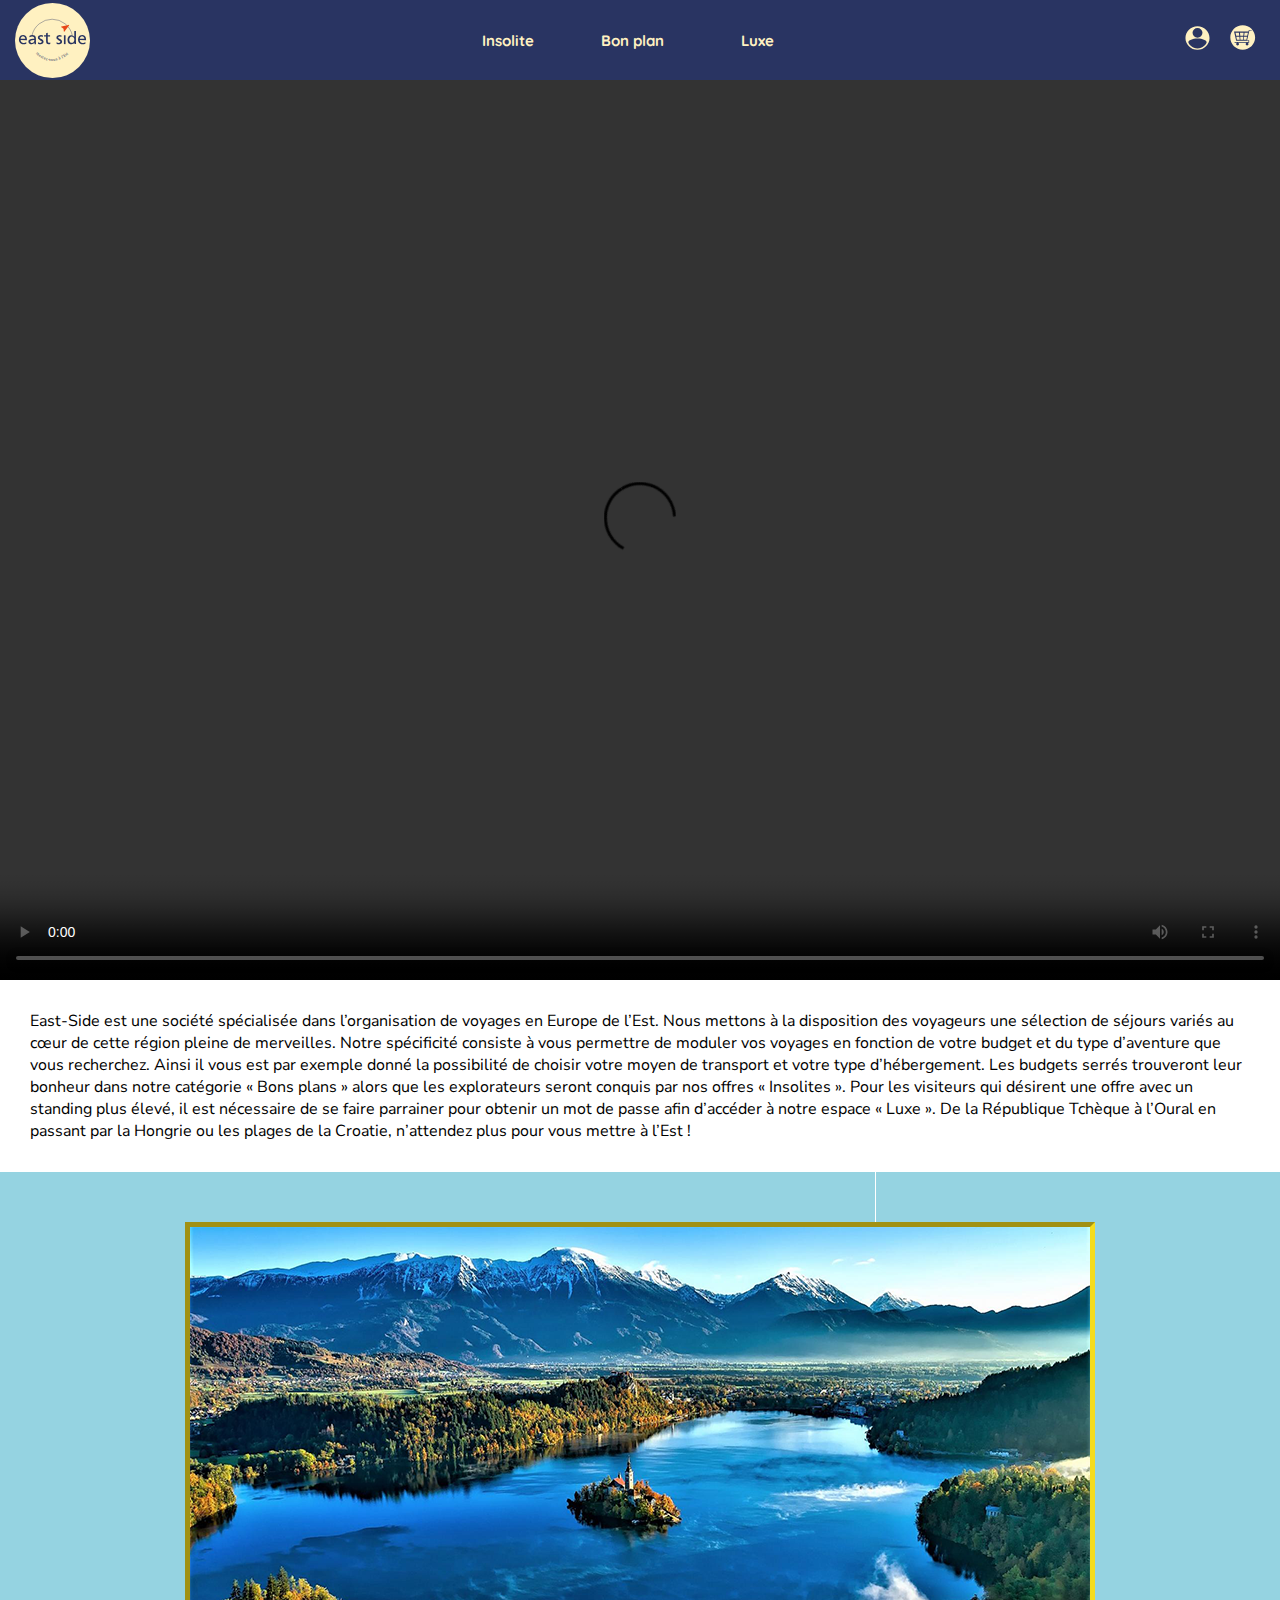
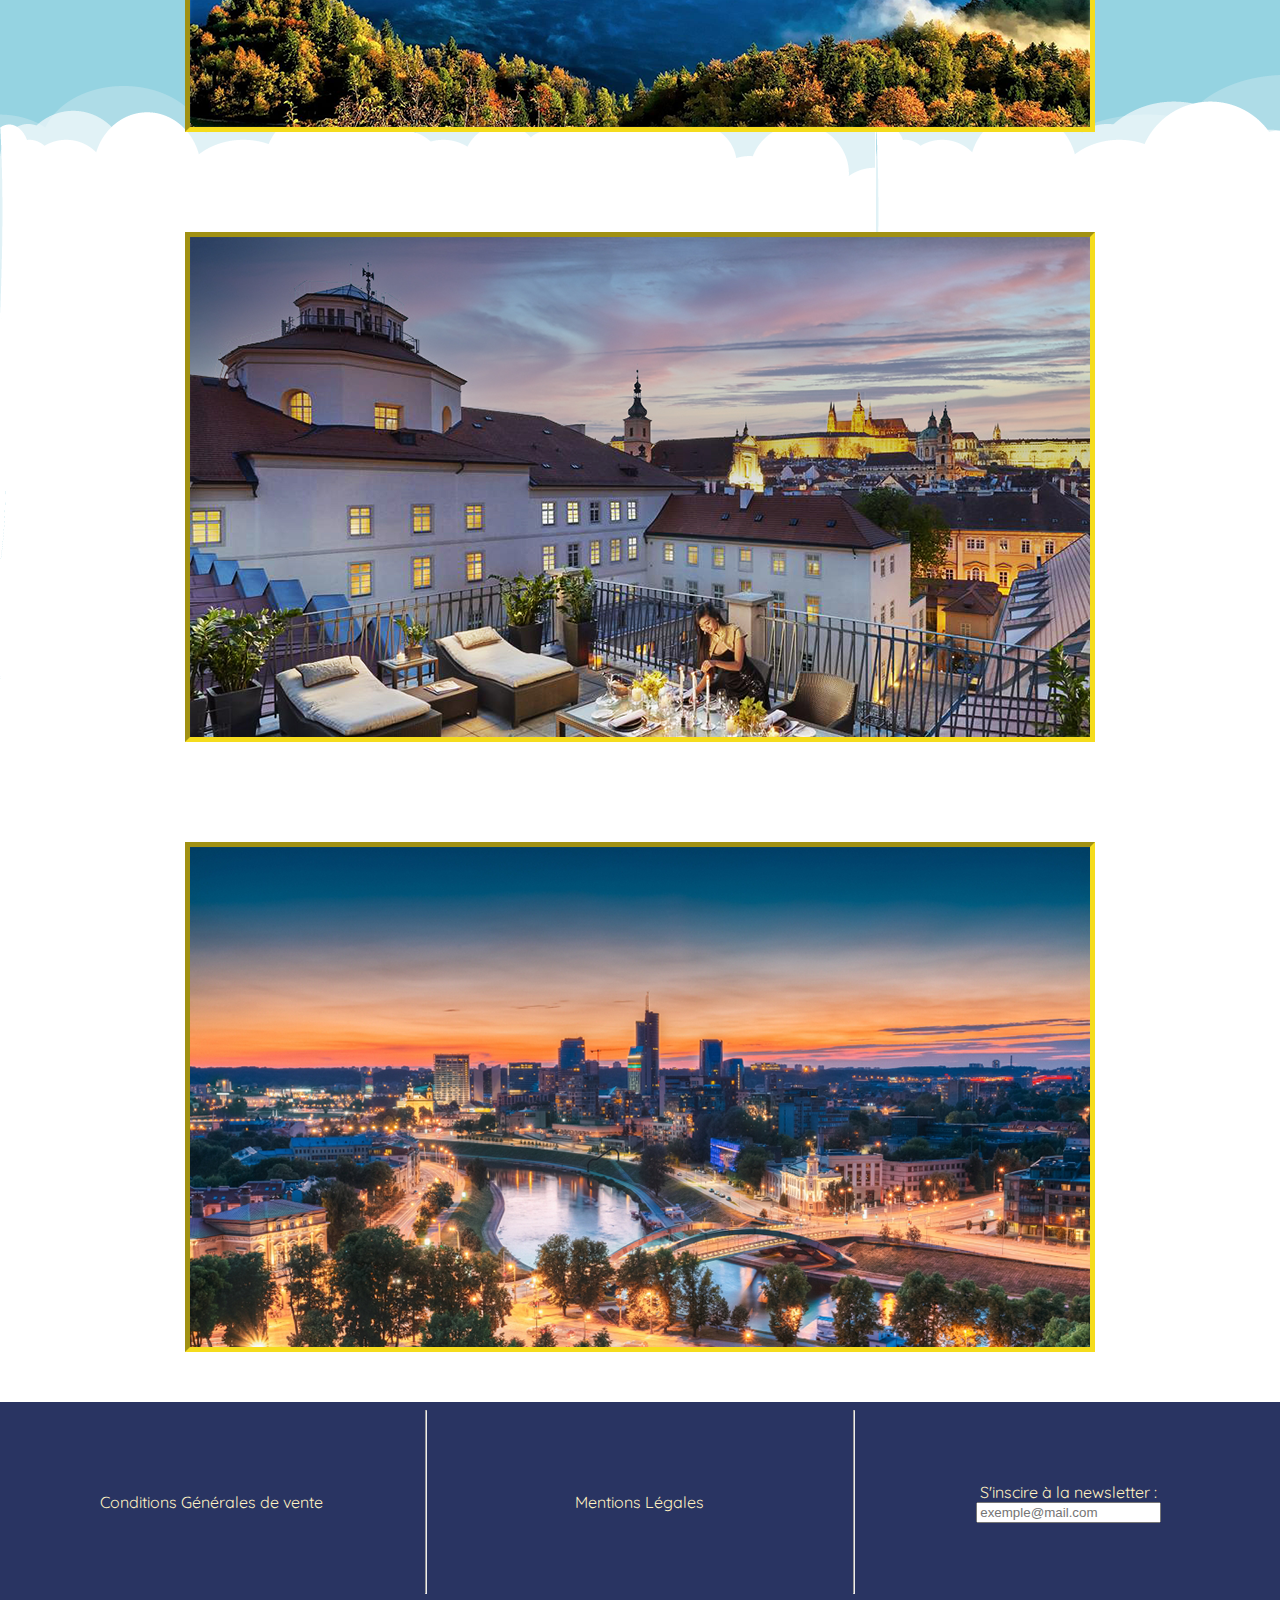
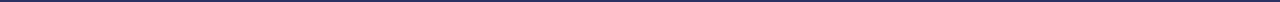
==== CODE/index.html @ 2cd9dd32 "14:51" ====
<!DOCTYPE html>
<html lang="en">

    <head>
        <meta charset="UTF-8">
        <meta http-equiv="X-UA-Compatible" content="IE=edge">
        <meta name="viewport" content="width=device-width, initial-scale=1.0">
        <link rel="stylesheet" href="./style/style.css">
        <link rel="preconnect" href="https://fonts.gstatic.com">
        <link href="https://fonts.googleapis.com/css2?family=Nunito+Sans:ital,wght@0,400;0,700;1,400&family=Quicksand:wght@400;600;700&display=swap" rel="stylesheet"> 
        <title>East Side - Accueil</title>
        <link rel="icon" href="./pics_accueil/favicon.png" />
    </head>


    <body>
        
        <header>
            <nav>
                <a href="">  <img class="logo" src="./pics_accueil/logo_de_marque_fond.svg" alt=""> </a>
                <div class="ul">
                    <a class="bNav" href="./insolite/insolite.html"> <div> <p>Insolite</p> </div> </a>
                    <a class="bNav" href=""> <div> <p>Bon plan</p> </div> </a>
                    <a class="bNav" href="./vip/vip.html"> <div> <p>Luxe</p> </div> </a>
                </div>  
                <div class="user">
                    <a href=""> <img class="svg" src="./pics_accueil/Ipers2.svg" alt=""> </a> 
                    <a href=""> <img class="svg" src="./pics_accueil/Icart2.svg" alt=""> </a>
                </div>   
            </nav>
        </header>


        <main>
            <div class="start">
                <video class="video" controls height="900px" src="./pics_accueil/video/EAST-SIDE 2.mp4"></video>
            </div>
 
            <div class="intro">
                <p>
                    East-Side est une société spécialisée dans l’organisation de voyages en Europe de l’Est. Nous mettons à la disposition des voyageurs une sélection de séjours variés au cœur de cette région pleine de merveilles. Notre spécificité consiste à vous permettre de moduler vos voyages en fonction de votre budget et du type d’aventure que vous recherchez. Ainsi il vous est par exemple donné la possibilité de choisir votre moyen de transport et votre type d’hébergement. Les budgets serrés trouveront leur bonheur dans notre catégorie « Bons plans » alors que les explorateurs seront conquis par nos offres « Insolites ». Pour les visiteurs qui désirent une offre avec un standing plus élevé, il est nécessaire de se faire parrainer pour obtenir un mot de passe afin d’accéder à notre espace « Luxe ». De la République Tchèque à l’Oural en passant par la Hongrie ou les plages de la Croatie, n’attendez plus pour vous mettre à l’Est !
                </p>
            </div>


            
        
            <section class="bg">
                <a href=""> <section class="miniature i1"> </section></a> 
                <a href="./vip/vip.html"> <section class="miniature i2"> </section></a>
                <a href=""> <section class="miniature i3"> </section></a>
            </section>
        </main>
        

        <footer>
            <div class="foot">
                 <a class="cont" href=""> <p class="txtF">Conditions Générales de vente</p> </a>
            </div>
            <hr class="hrF">
            <div class="foot">
                <a class="cont" href=""> <p class="txtF"> Mentions Légales</p> </a>
            </div>
            <hr class="hrF">
            <div class="foot f3">
                <label class="txtF" for="nl">S'inscire à la newsletter :</label>
                <input placeholder="exemple@mail.com" name="nl" type="text">
            </div>
        </footer>
        

    </body>

</html>
---- CODE/style/style.css ----
main{
    min-width:910px;
}
body{
    margin:0px;
}

a{
    text-decoration:none;
}

p{
    margin:0px;
}

/*  font-family: 'Nunito Sans', sans-serif;

    font-family: 'Quicksand', sans-serif; */


 

/* HEADER */


    header{
        position:-webkit-sticky;
        position:sticky;
        top: 0px;
        font: bold 15px 'Quicksand', sans-serif;

    }

    .logo{
        height:75px;
        width:75px;
    }

    nav{
        display:flex;
    /*    border:dotted rgb(0, 195, 255); */
        background-color:#293462;
        justify-content:space-between;
        height: 80px;
        align-items:center;
    }


        .logo{
            display:flex;
            margin-left:15px;
            align-items:center;
        }

        .ul{
            display:flex;
            list-style:none;
            /* border:dotted red ; */
            align-items:stretch;
            width:33%;
            justify-content:space-between;
            max-width: 350px;
        }

        .bNav{
            display:flex;
            padding-top:15px;
            padding-bottom:15px;
            justify-content:center;
            align-items:center;
            color:#FFF1C1;
            width:100px;
            min-width: 70px;
            transition:0.2s;

        }

        .bNav:hover{
            color: #A64942;
        }




        .user{
        /*    border:dotted rgb(255, 133, 153); */
            display:flex;
            justify-content:space-around;
            align-items:center;
            justify-items:space-around;
            width:90px;
            margin-right:15px;
        }

            .svg{
                height:30px;
            }



/* BODY */


    /*  PRESENTATION  */
        
        .video{
            width:100%;
        }
            
        .start{
            display:flex;
            justify-content:center;
        }

        .intro{
            margin:30px;
            font-family: 'Nunito Sans', sans-serif;
        }

    /*  SECTIONS  */

        


        .bg{
            display:flex;
            flex-direction:column;
            align-items:center;
            background-image:url(../pics_accueil/Nuages.png);
            background-repeat: repeat-x;
            margin:0px;
        }

        .miniature{
            width:900px;
            height:500px;
            margin:50px;
            border:5px inset rgb(245, 220, 29);
        }

        .miniature:hover{
            border:5px outset rgb(245, 220, 29);
        }

        .i1{
            transition:all 0.2s;
            background-image:url(../pics_accueil/INSOLITE.png);
        }

        .i1:hover,
        .i1:focus{
            background-image:url(../pics_accueil/INSOLITE2.png);
        }

        .i2{
            transition: all 0.2s;
            background-image:url(../pics_accueil/LUXE.png);
        }

        .i2:hover,
        .i2:focus{
            background-image:url(../pics_accueil/LUXE2.png);
        }

        .i3{
            transition: all 0.2s;
            background-image:url(../pics_accueil/bon-plan.png);
        }

        .i3:hover,
        .i3:focus{
            background-image:url(../pics_accueil/bon-plan2.png);
        }


    /* FOOTER */

        footer{
            background-color:#293462;
            display:flex;

        }

        .foot{
            display:flex;
            width:33%;
            height:200px;
            align-items:center;
            justify-content:center;
        }

        .txtF{
            color:#FFF1C1;
            font-family: 'Quicksand', sans-serif;
        }

        .txtF:hover{            
            text-decoration:underline;
        }

        .hrF{
            color:#FFF1C1;
        }

        .f3{
            display:flex;
            flex-direction:column;
        }
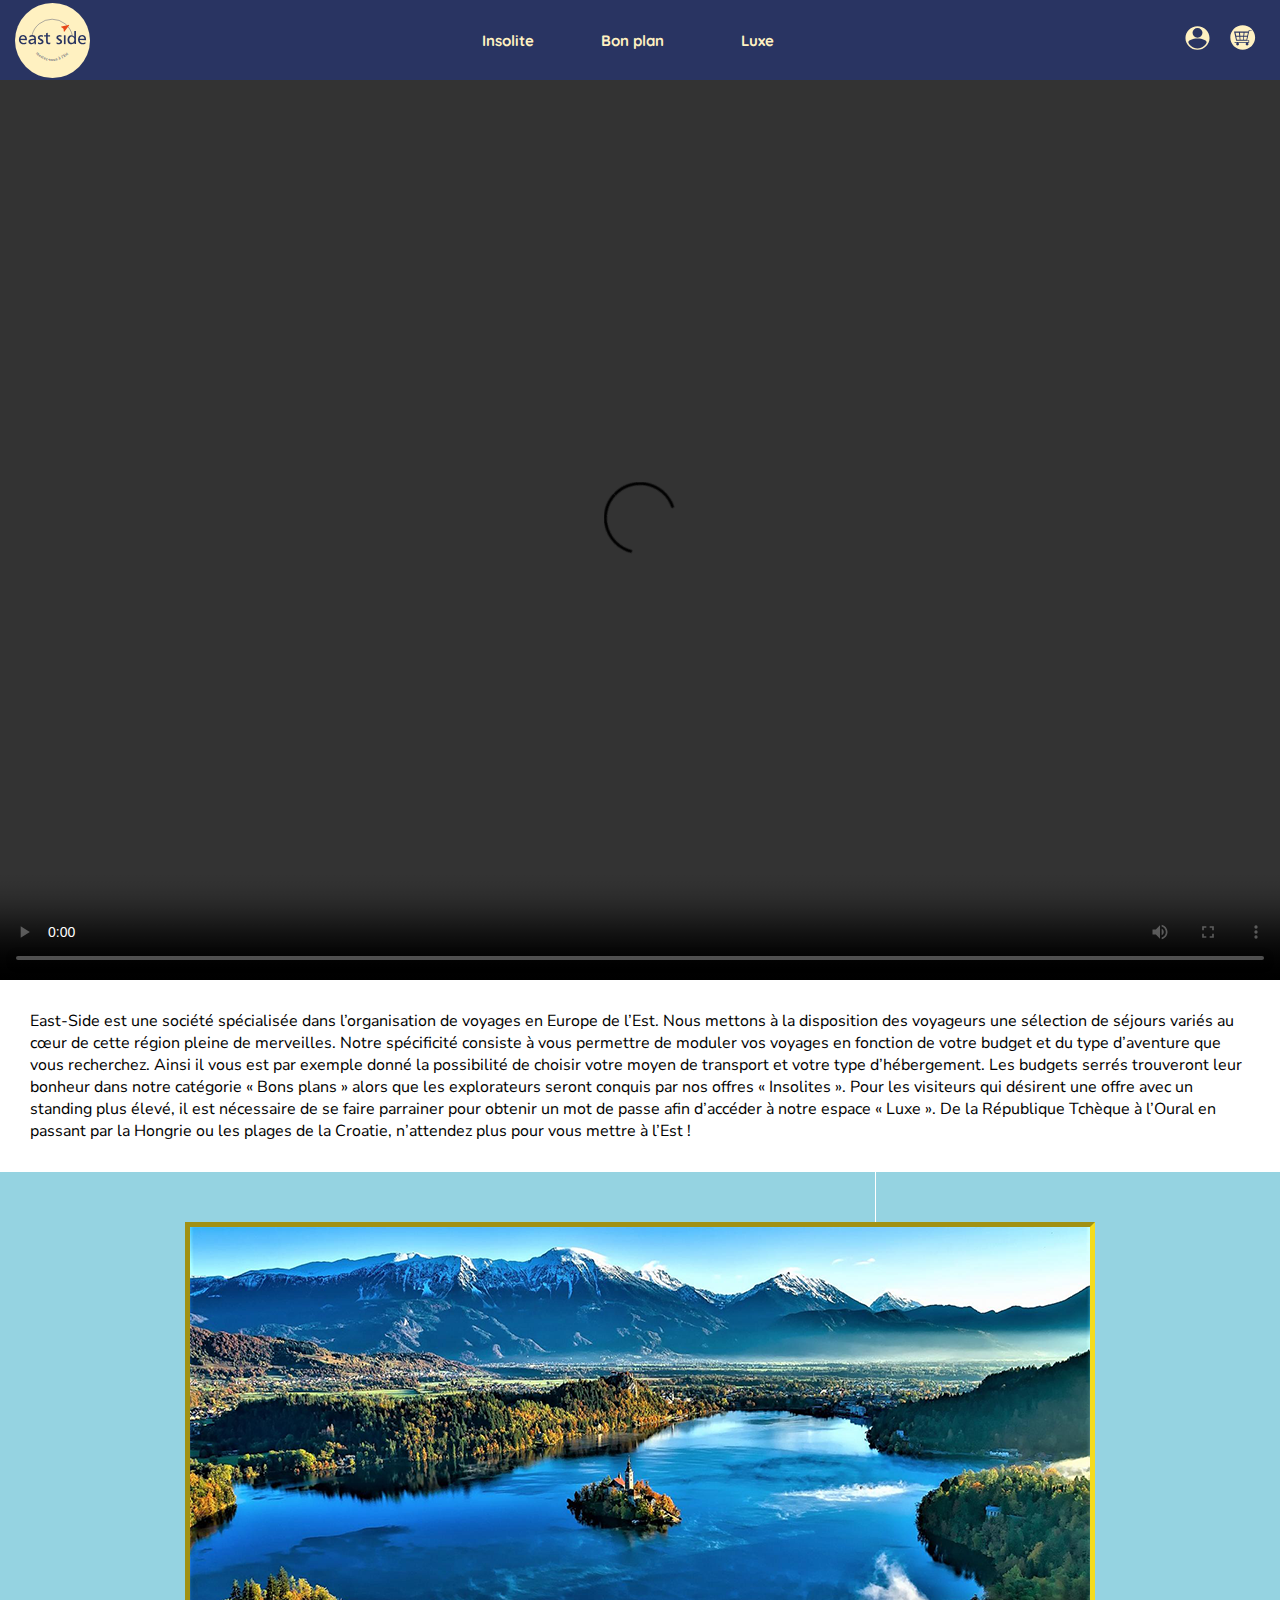
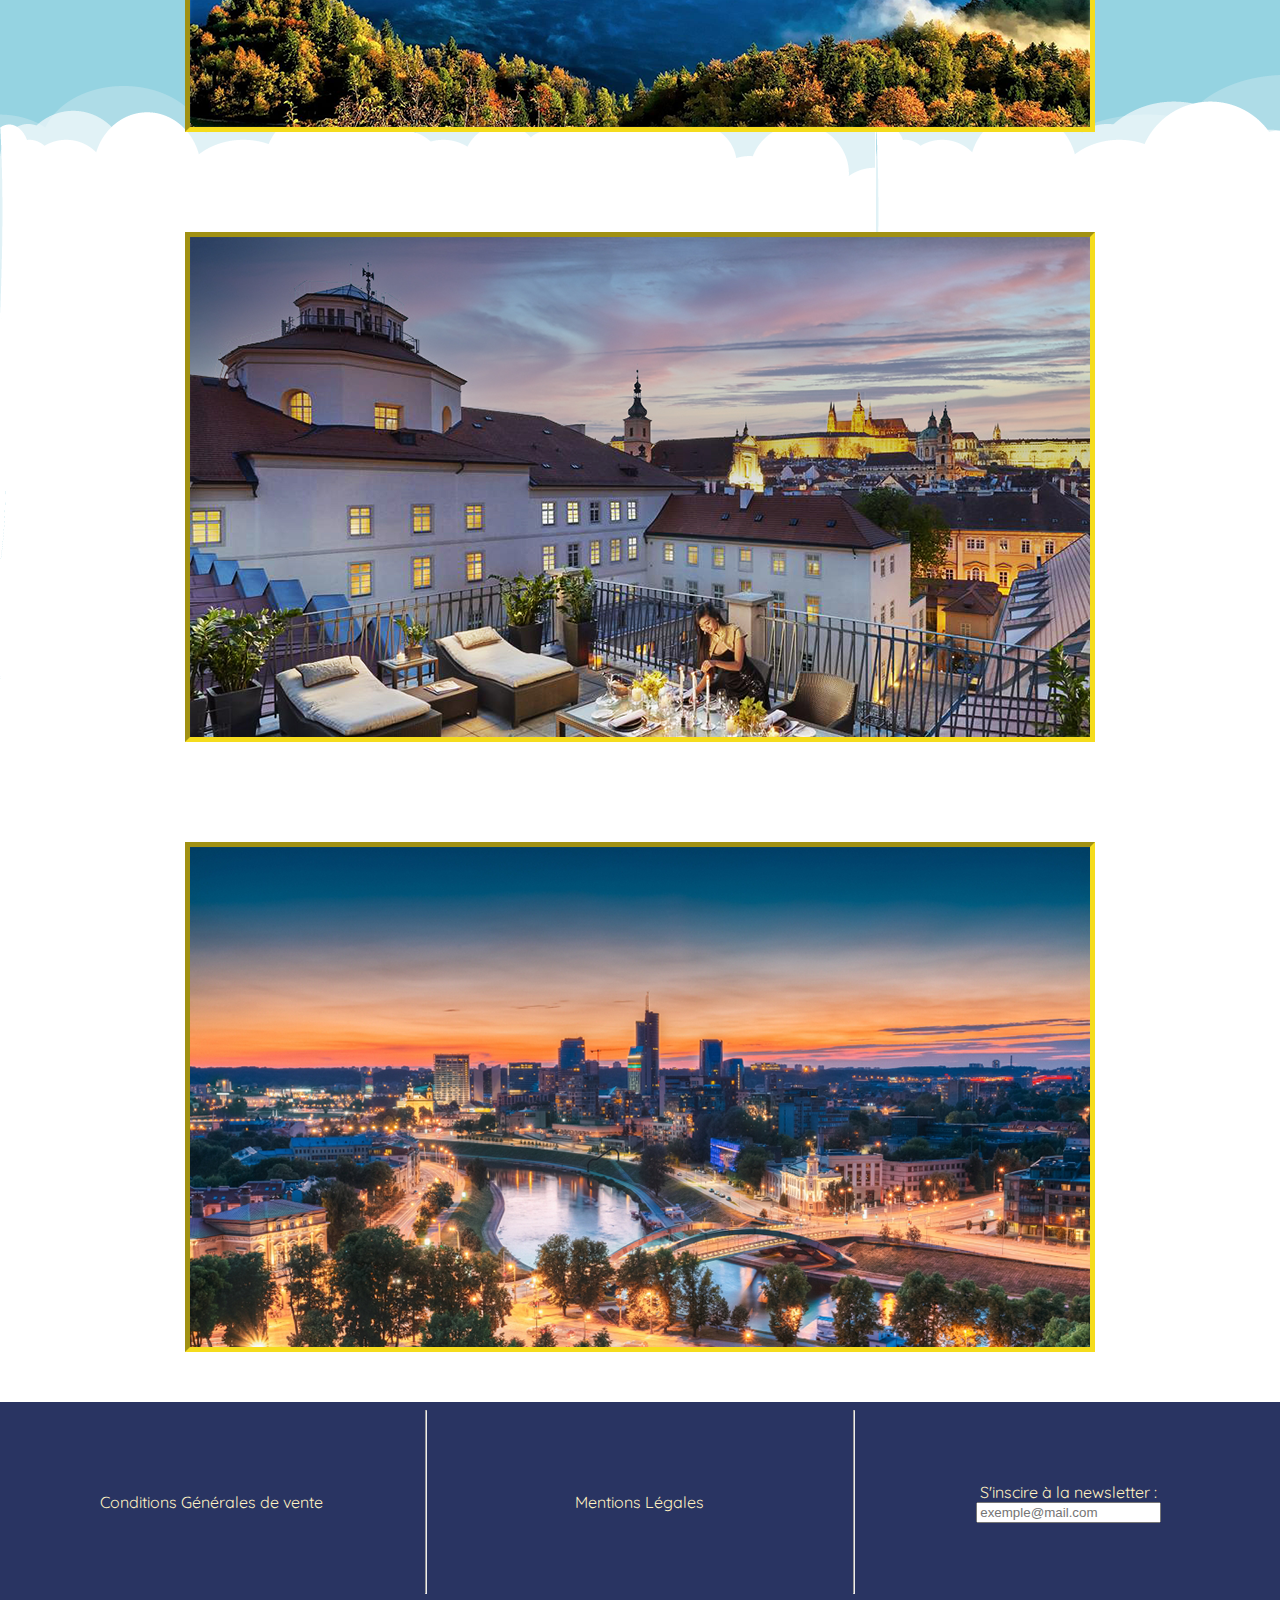
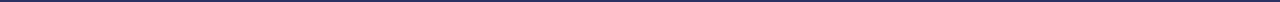
==== commit f5a9564e: "push progression" ====
--- a/CODE/index.html
+++ b/CODE/index.html
@@ -21,7 +21,7 @@
                 <div class="ul">
                     <a class="bNav" href="./insolite/insolite.html"> <div> <p>Insolite</p> </div> </a>
                     <a class="bNav" href=""> <div> <p>Bon plan</p> </div> </a>
-                    <a class="bNav" href="./vip/vip.html"> <div> <p>Luxe</p> </div> </a>
+                    <a class="bNav" href=""> <div> <p>Luxe</p> </div> </a>
                 </div>  
                 <div class="user">
                     <a href=""> <img class="svg" src="./pics_accueil/Ipers2.svg" alt=""> </a> 
@@ -47,7 +47,7 @@
         
             <section class="bg">
                 <a href=""> <section class="miniature i1"> </section></a> 
-                <a href="./vip/vip.html"> <section class="miniature i2"> </section></a>
+                <a href=""> <section class="miniature i2"> </section></a>
                 <a href=""> <section class="miniature i3"> </section></a>
             </section>
         </main>
@@ -55,7 +55,7 @@
 
         <footer>
             <div class="foot">
-                 <a class="cont" href=""> <p class="txtF">Conditions Générales de vente</p> </a>
+                 <a class="cont" href="./pages_ml_cgv/cgv.html"> <p class="txtF">Conditions Générales de vente</p> </a>
             </div>
             <hr class="hrF">
             <div class="foot">
--- a/CODE/style/style.css
+++ b/CODE/style/style.css
@@ -201,6 +201,7 @@
 
         .hrF{
             color:#FFF1C1;
+            font-weight:bold;
         }
 
         .f3{
@@ -208,5 +209,16 @@
             flex-direction:column;
         }
 
-
-
+/* cgv */
+
+.tkt{
+    display:flex;
+    justify-content:center;
+    align-items:center;
+    
+}
+.cgv{
+    width:80%;
+    margin:50px;
+}
+
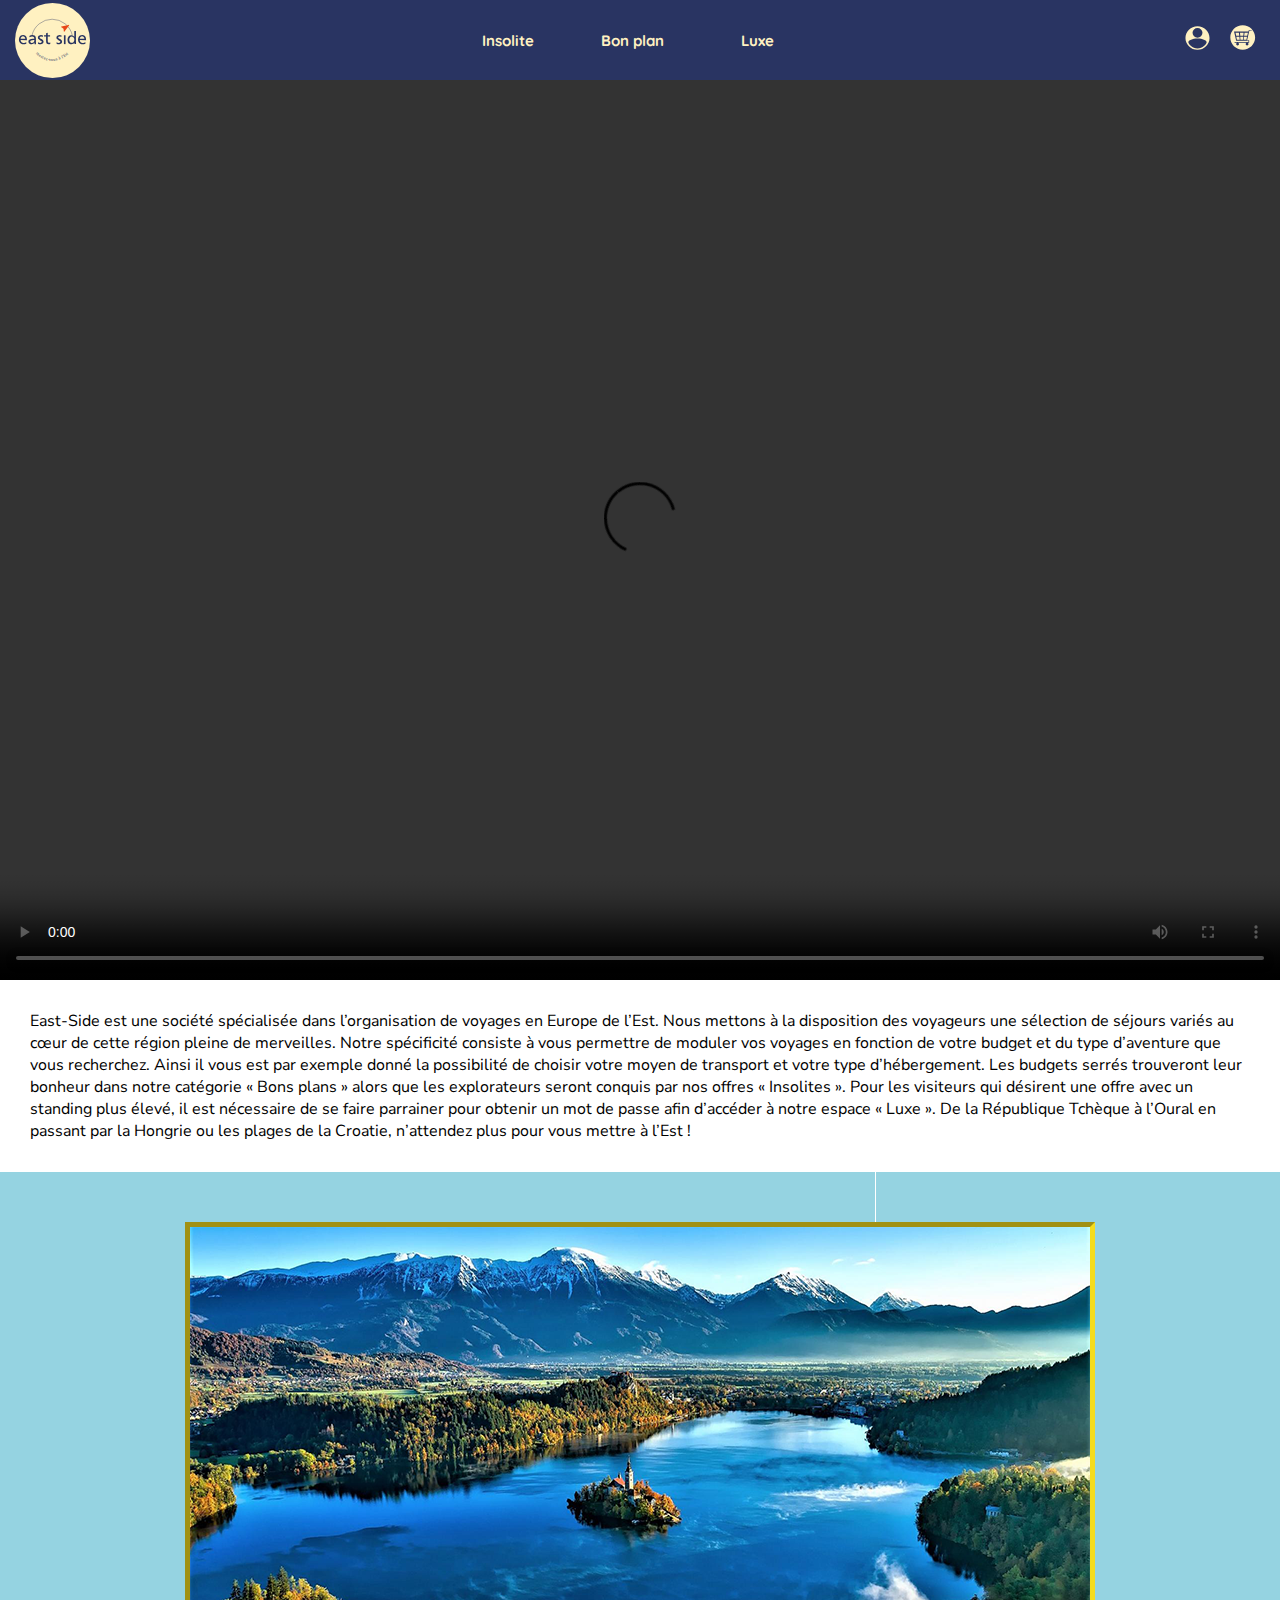
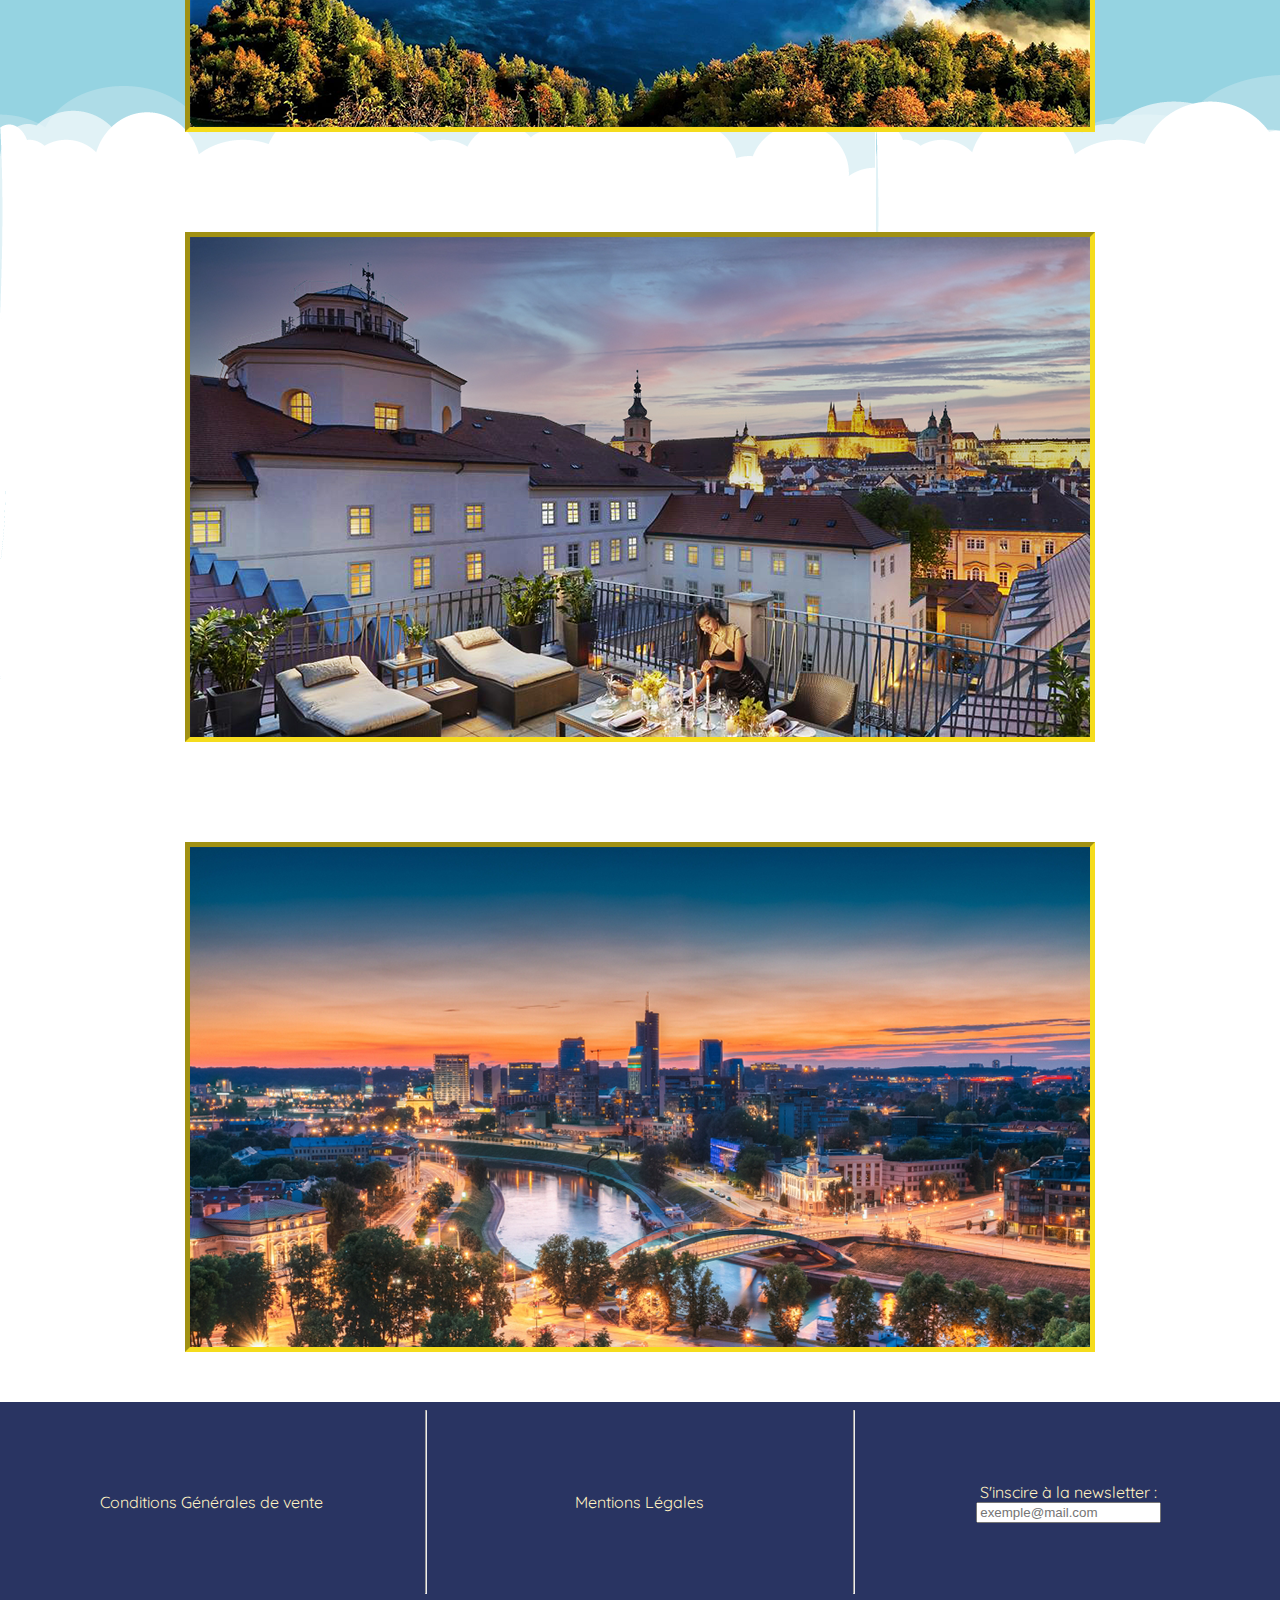
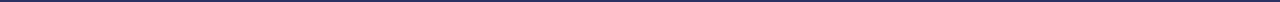
==== commit b0807831: "Merge branch 'main' of https://github.com/maxbadoc/EAST-SIDE into main" ====
--- a/CODE/index.html
+++ b/CODE/index.html
@@ -21,7 +21,7 @@
                 <div class="ul">
                     <a class="bNav" href="./insolite/insolite.html"> <div> <p>Insolite</p> </div> </a>
                     <a class="bNav" href=""> <div> <p>Bon plan</p> </div> </a>
-                    <a class="bNav" href=""> <div> <p>Luxe</p> </div> </a>
+                    <a class="bNav" href="./vip/vip.html"> <div> <p>Luxe</p> </div> </a>
                 </div>  
                 <div class="user">
                     <a href=""> <img class="svg" src="./pics_accueil/Ipers2.svg" alt=""> </a> 
@@ -47,7 +47,7 @@
         
             <section class="bg">
                 <a href=""> <section class="miniature i1"> </section></a> 
-                <a href=""> <section class="miniature i2"> </section></a>
+                <a href="./vip/vip.html"> <section class="miniature i2"> </section></a>
                 <a href=""> <section class="miniature i3"> </section></a>
             </section>
         </main>
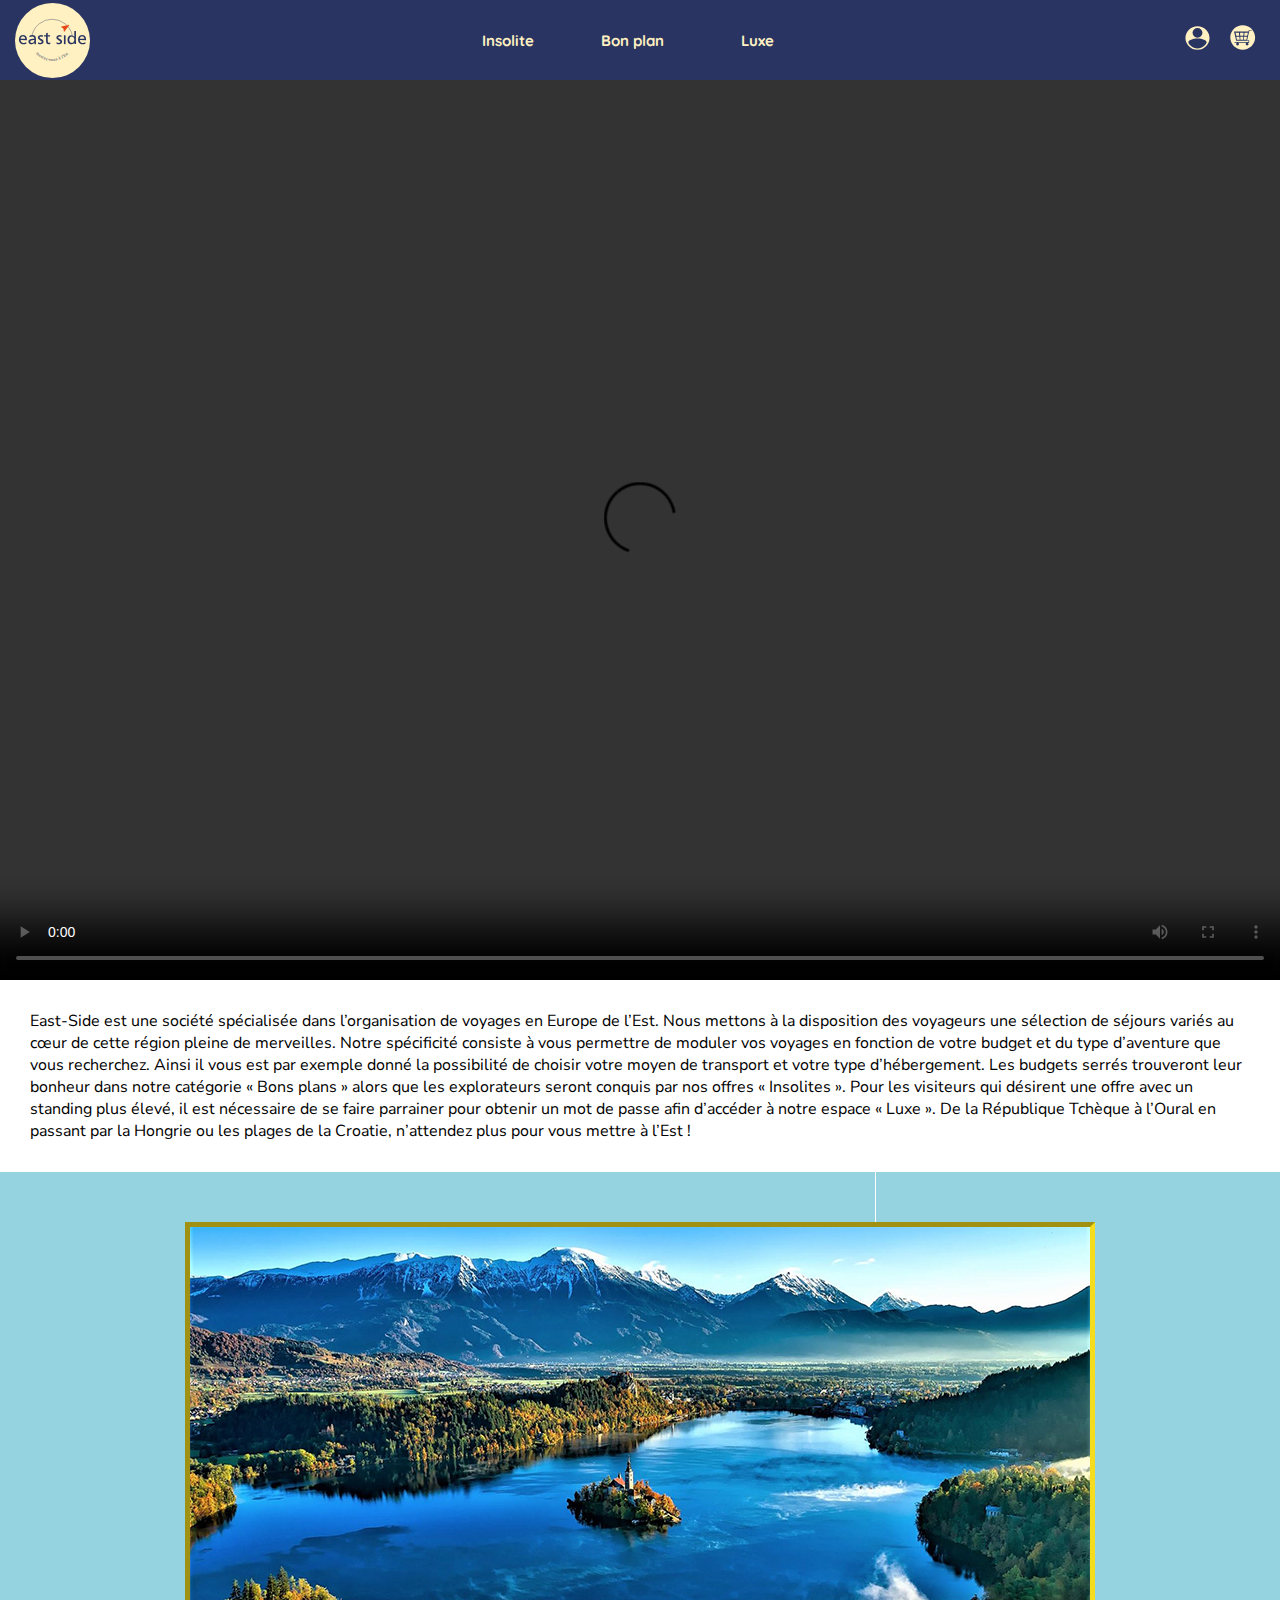
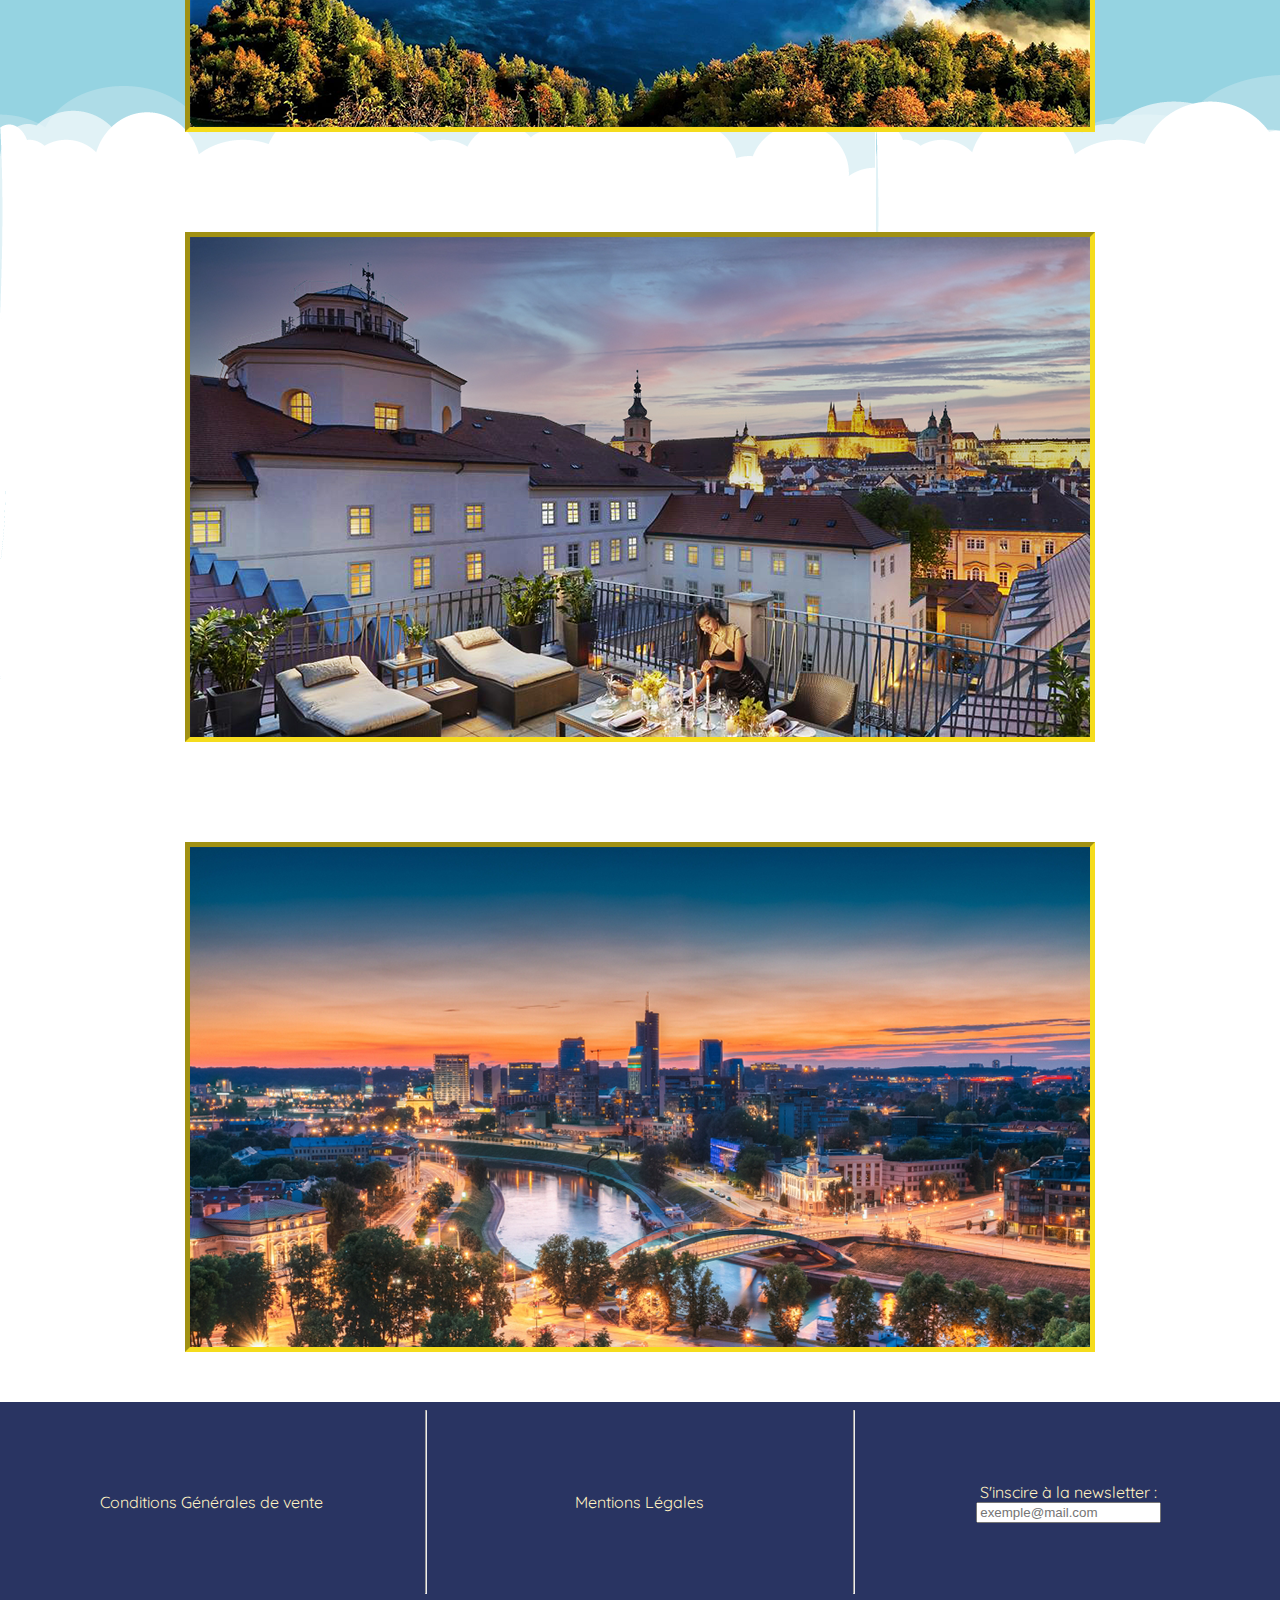
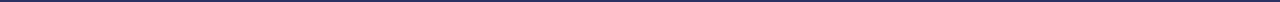
==== commit 335f7b14: "Merge branch 'main' of https://github.com/maxbadoc/EAST-SIDE into main" ====
--- a/CODE/index.html
+++ b/CODE/index.html
@@ -55,7 +55,7 @@
 
         <footer>
             <div class="foot">
-                 <a class="cont" href="./pages_ml_cgv/cgv.html"> <p class="txtF">Conditions Générales de vente</p> </a>
+                 <a class="cont" href=""> <p class="txtF">Conditions Générales de vente</p> </a>
             </div>
             <hr class="hrF">
             <div class="foot">
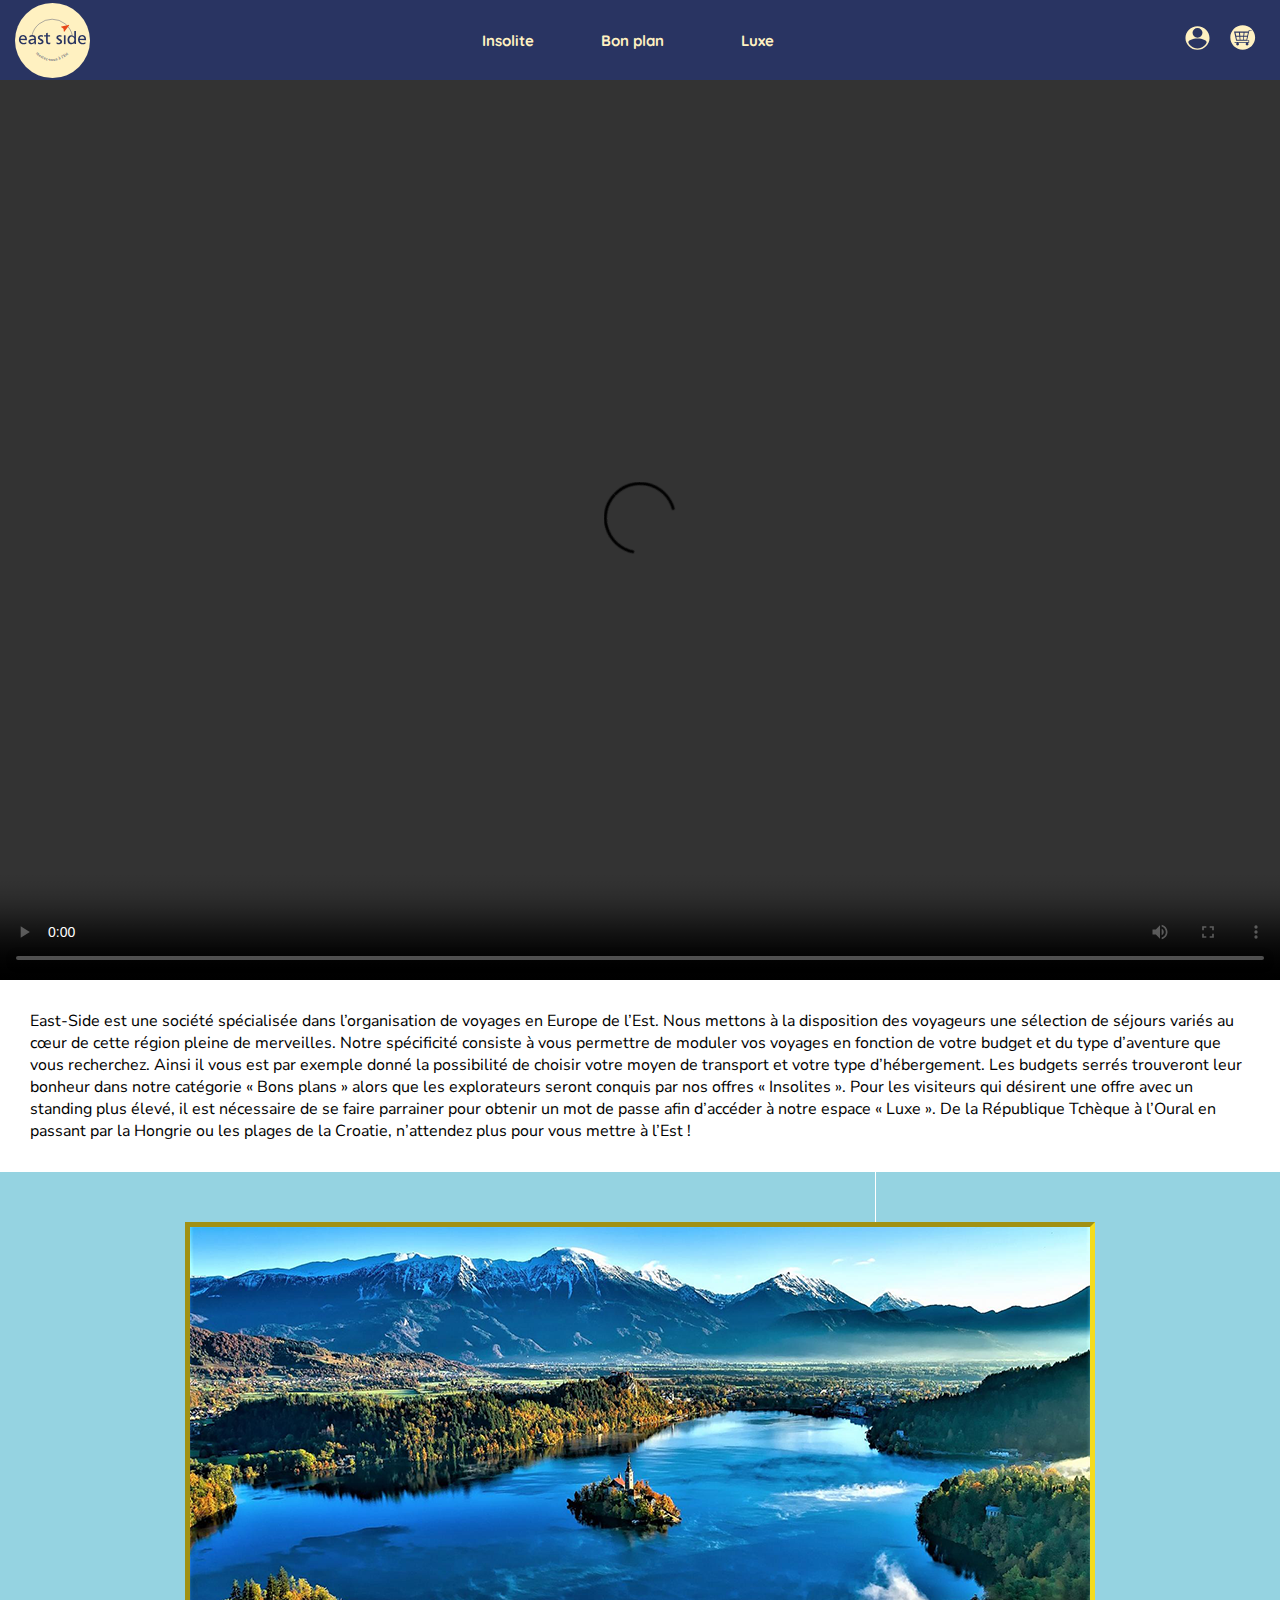
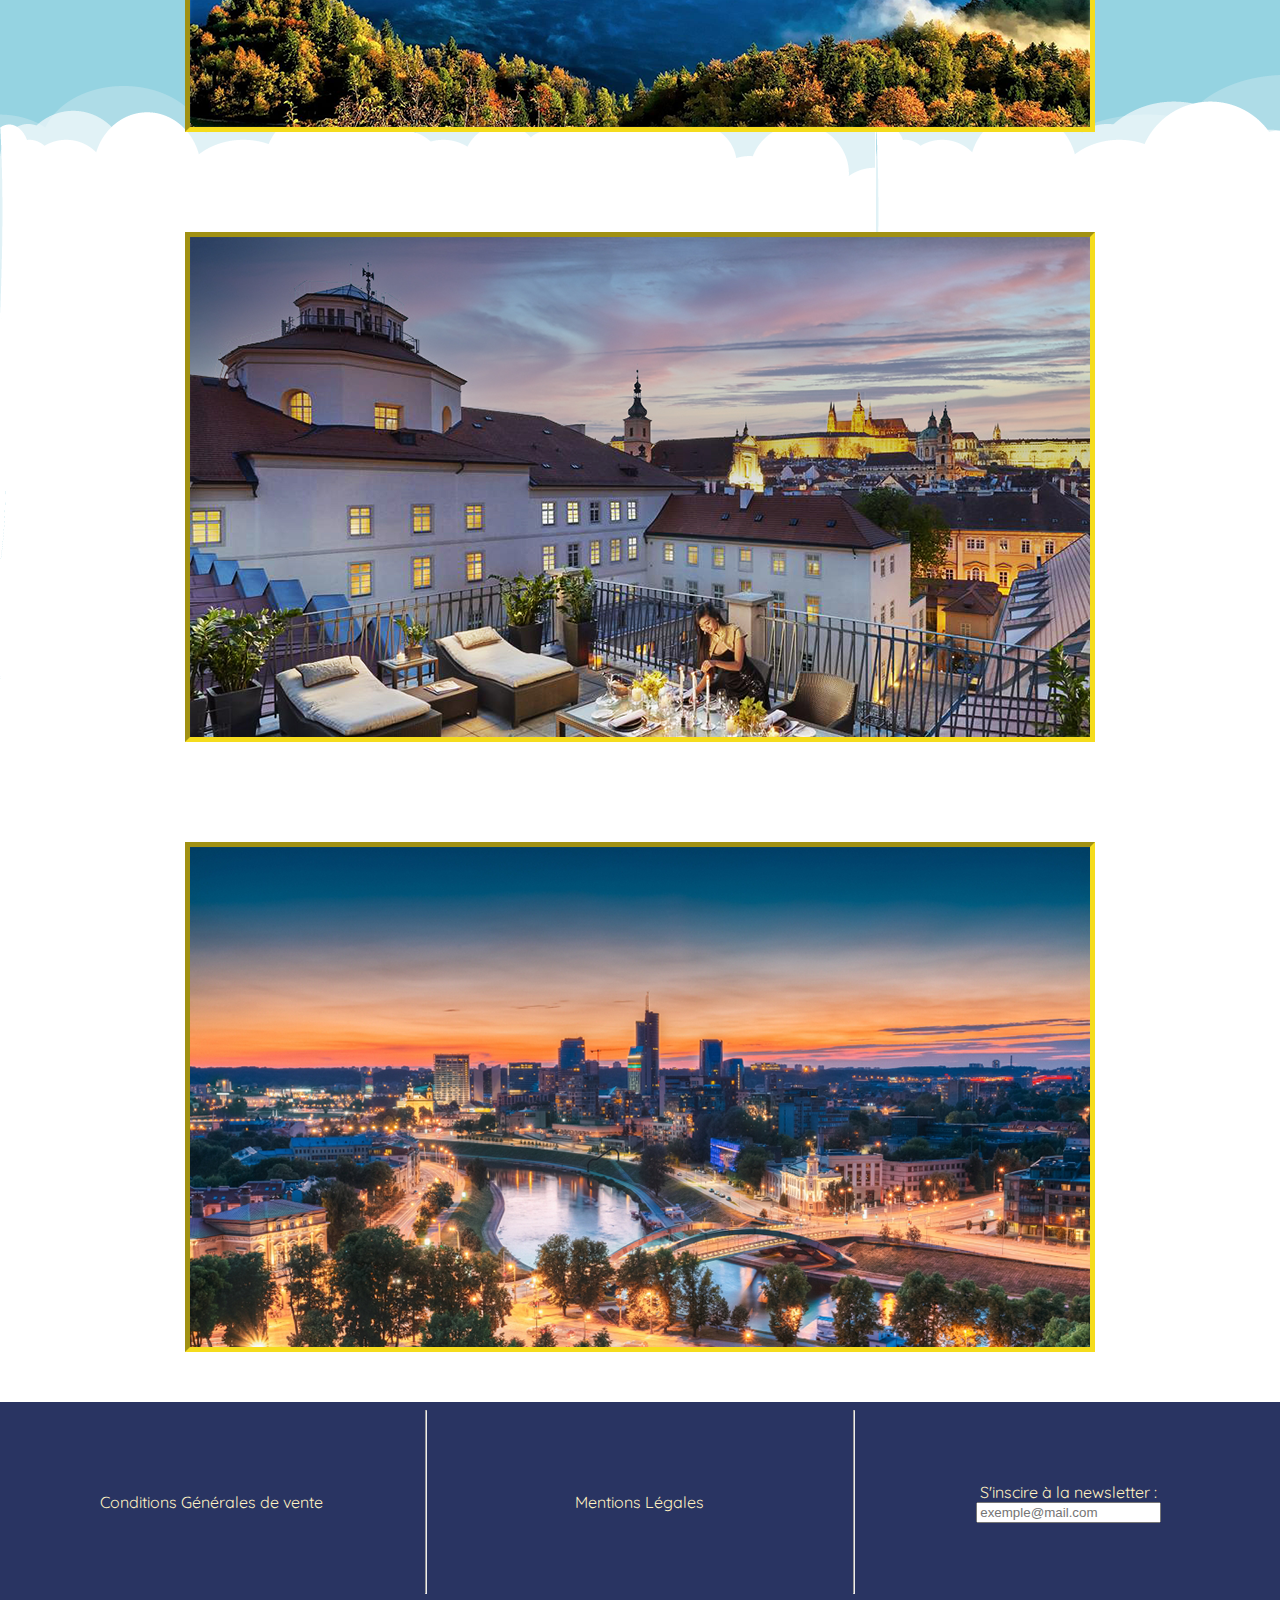
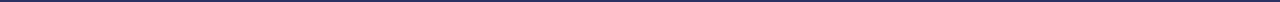
==== commit a5306d95: "TOUT FAIT" ====
--- a/CODE/index.html
+++ b/CODE/index.html
@@ -46,20 +46,20 @@
             
         
             <section class="bg">
-                <a href=""> <section class="miniature i1"> </section></a> 
+                <a href="./insolite/insolite.html"> <section class="miniature i1"> </section></a> 
                 <a href="./vip/vip.html"> <section class="miniature i2"> </section></a>
-                <a href=""> <section class="miniature i3"> </section></a>
+                <a href="./bon_plan/bon_plan.html"> <section class="miniature i3"> </section></a>
             </section>
         </main>
         
 
         <footer>
             <div class="foot">
-                 <a class="cont" href=""> <p class="txtF">Conditions Générales de vente</p> </a>
+                 <a class="cont" href="./pages_ml_cgv/cgv.html"> <p class="txtF">Conditions Générales de vente</p> </a>
             </div>
             <hr class="hrF">
             <div class="foot">
-                <a class="cont" href=""> <p class="txtF"> Mentions Légales</p> </a>
+                <a class="cont" href="./pages_ml_cgv/mentions_leg.html"> <p class="txtF"> Mentions Légales</p> </a>
             </div>
             <hr class="hrF">
             <div class="foot f3">
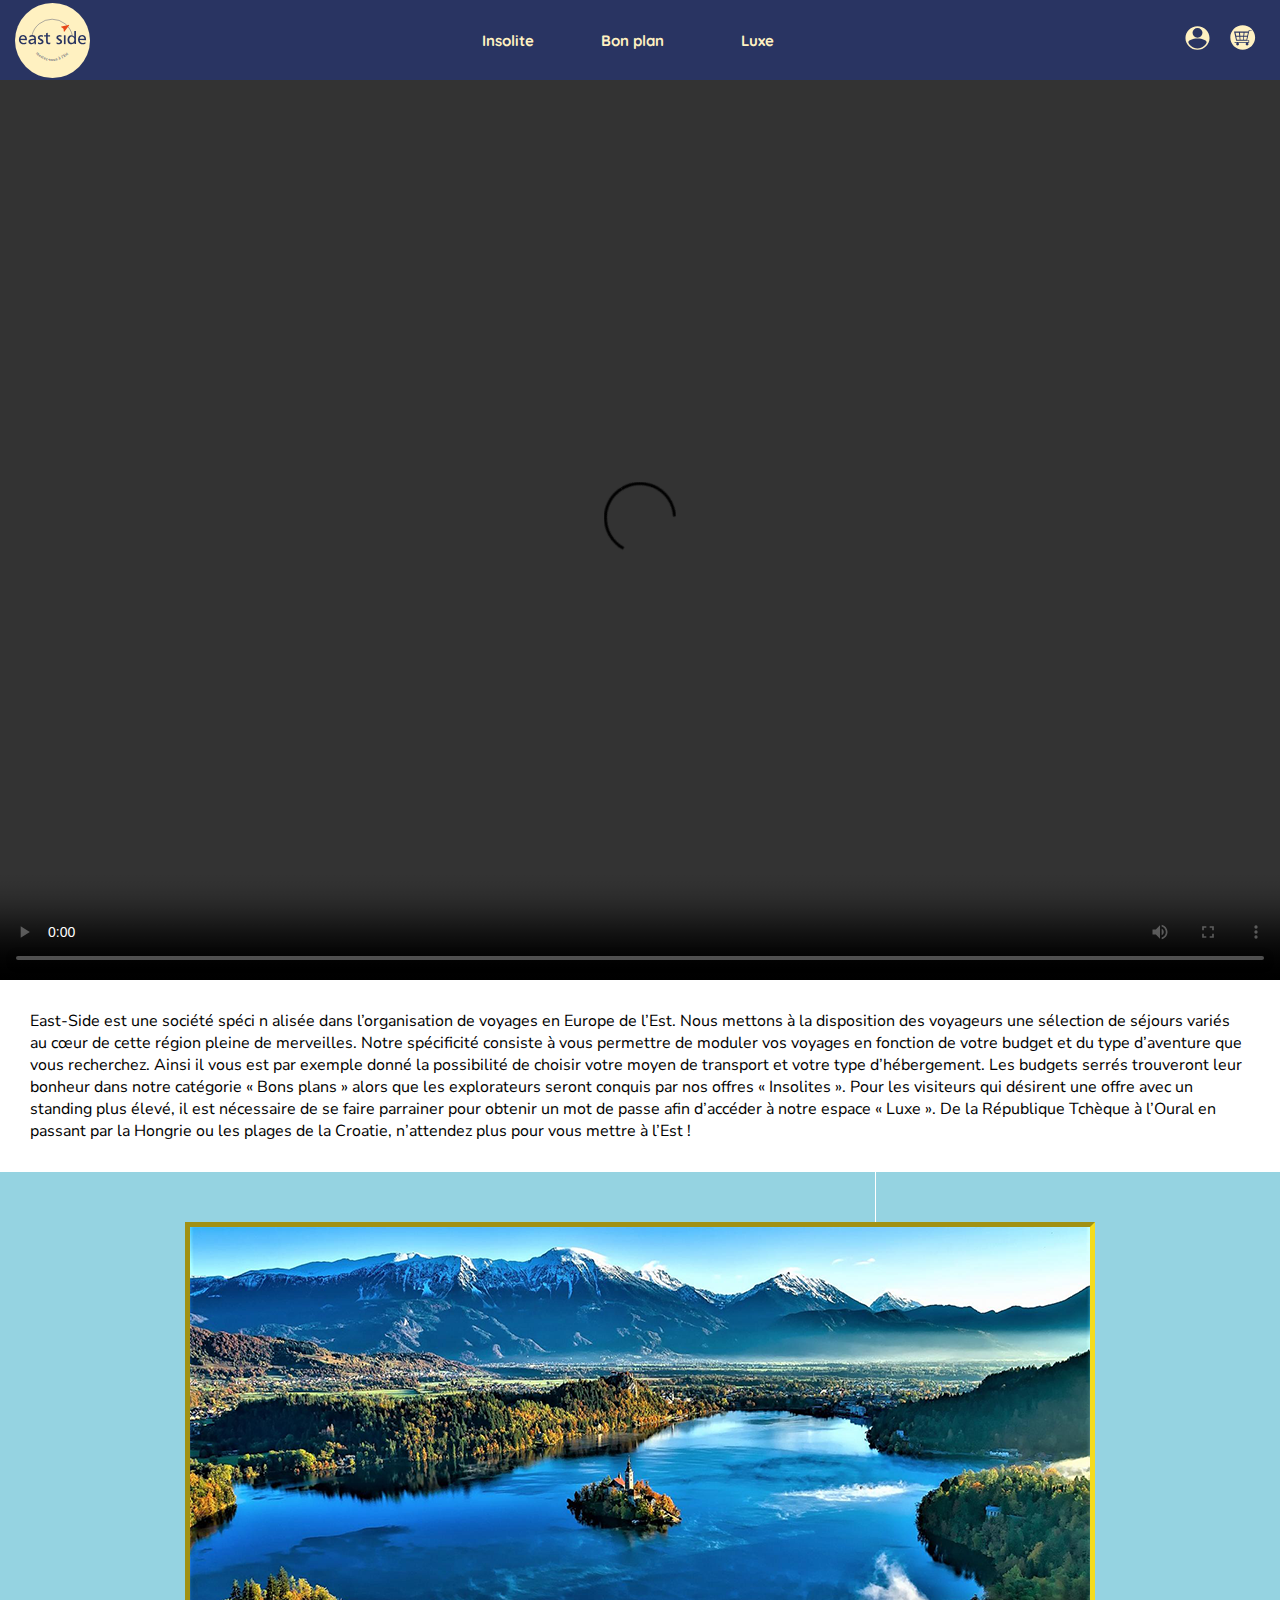
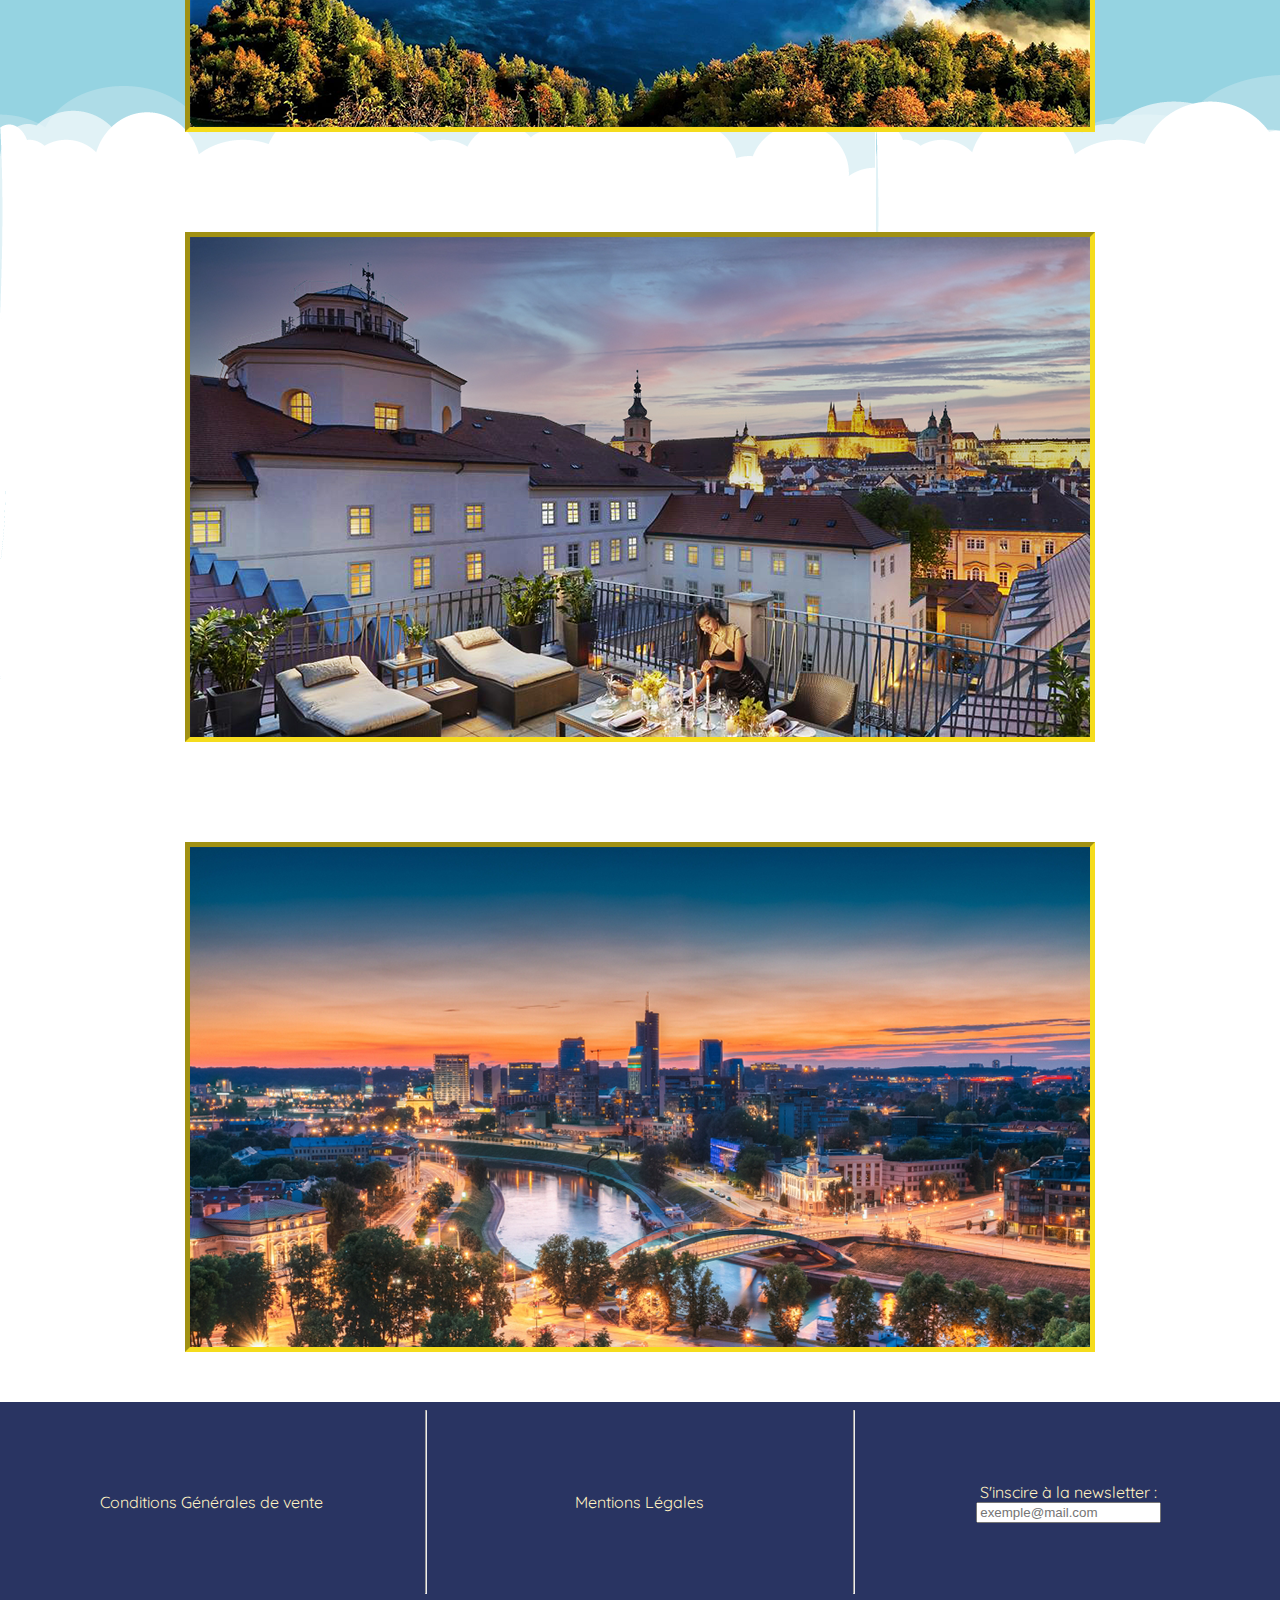
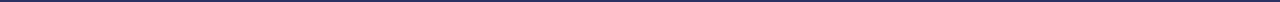
==== commit 1e13afd0: "?" ====
--- a/CODE/index.html
+++ b/CODE/index.html
@@ -38,7 +38,7 @@
  
             <div class="intro">
                 <p>
-                    East-Side est une société spécialisée dans l’organisation de voyages en Europe de l’Est. Nous mettons à la disposition des voyageurs une sélection de séjours variés au cœur de cette région pleine de merveilles. Notre spécificité consiste à vous permettre de moduler vos voyages en fonction de votre budget et du type d’aventure que vous recherchez. Ainsi il vous est par exemple donné la possibilité de choisir votre moyen de transport et votre type d’hébergement. Les budgets serrés trouveront leur bonheur dans notre catégorie « Bons plans » alors que les explorateurs seront conquis par nos offres « Insolites ». Pour les visiteurs qui désirent une offre avec un standing plus élevé, il est nécessaire de se faire parrainer pour obtenir un mot de passe afin d’accéder à notre espace « Luxe ». De la République Tchèque à l’Oural en passant par la Hongrie ou les plages de la Croatie, n’attendez plus pour vous mettre à l’Est !
+                    East-Side est une société spéci  n         alisée dans l’organisation de voyages en Europe de l’Est. Nous mettons à la disposition des voyageurs une sélection de séjours variés au cœur de cette région pleine de merveilles. Notre spécificité consiste à vous permettre de moduler vos voyages en fonction de votre budget et du type d’aventure que vous recherchez. Ainsi il vous est par exemple donné la possibilité de choisir votre moyen de transport et votre type d’hébergement. Les budgets serrés trouveront leur bonheur dans notre catégorie « Bons plans » alors que les explorateurs seront conquis par nos offres « Insolites ». Pour les visiteurs qui désirent une offre avec un standing plus élevé, il est nécessaire de se faire parrainer pour obtenir un mot de passe afin d’accéder à notre espace « Luxe ». De la République Tchèque à l’Oural en passant par la Hongrie ou les plages de la Croatie, n’attendez plus pour vous mettre à l’Est !
                 </p>
             </div>
 
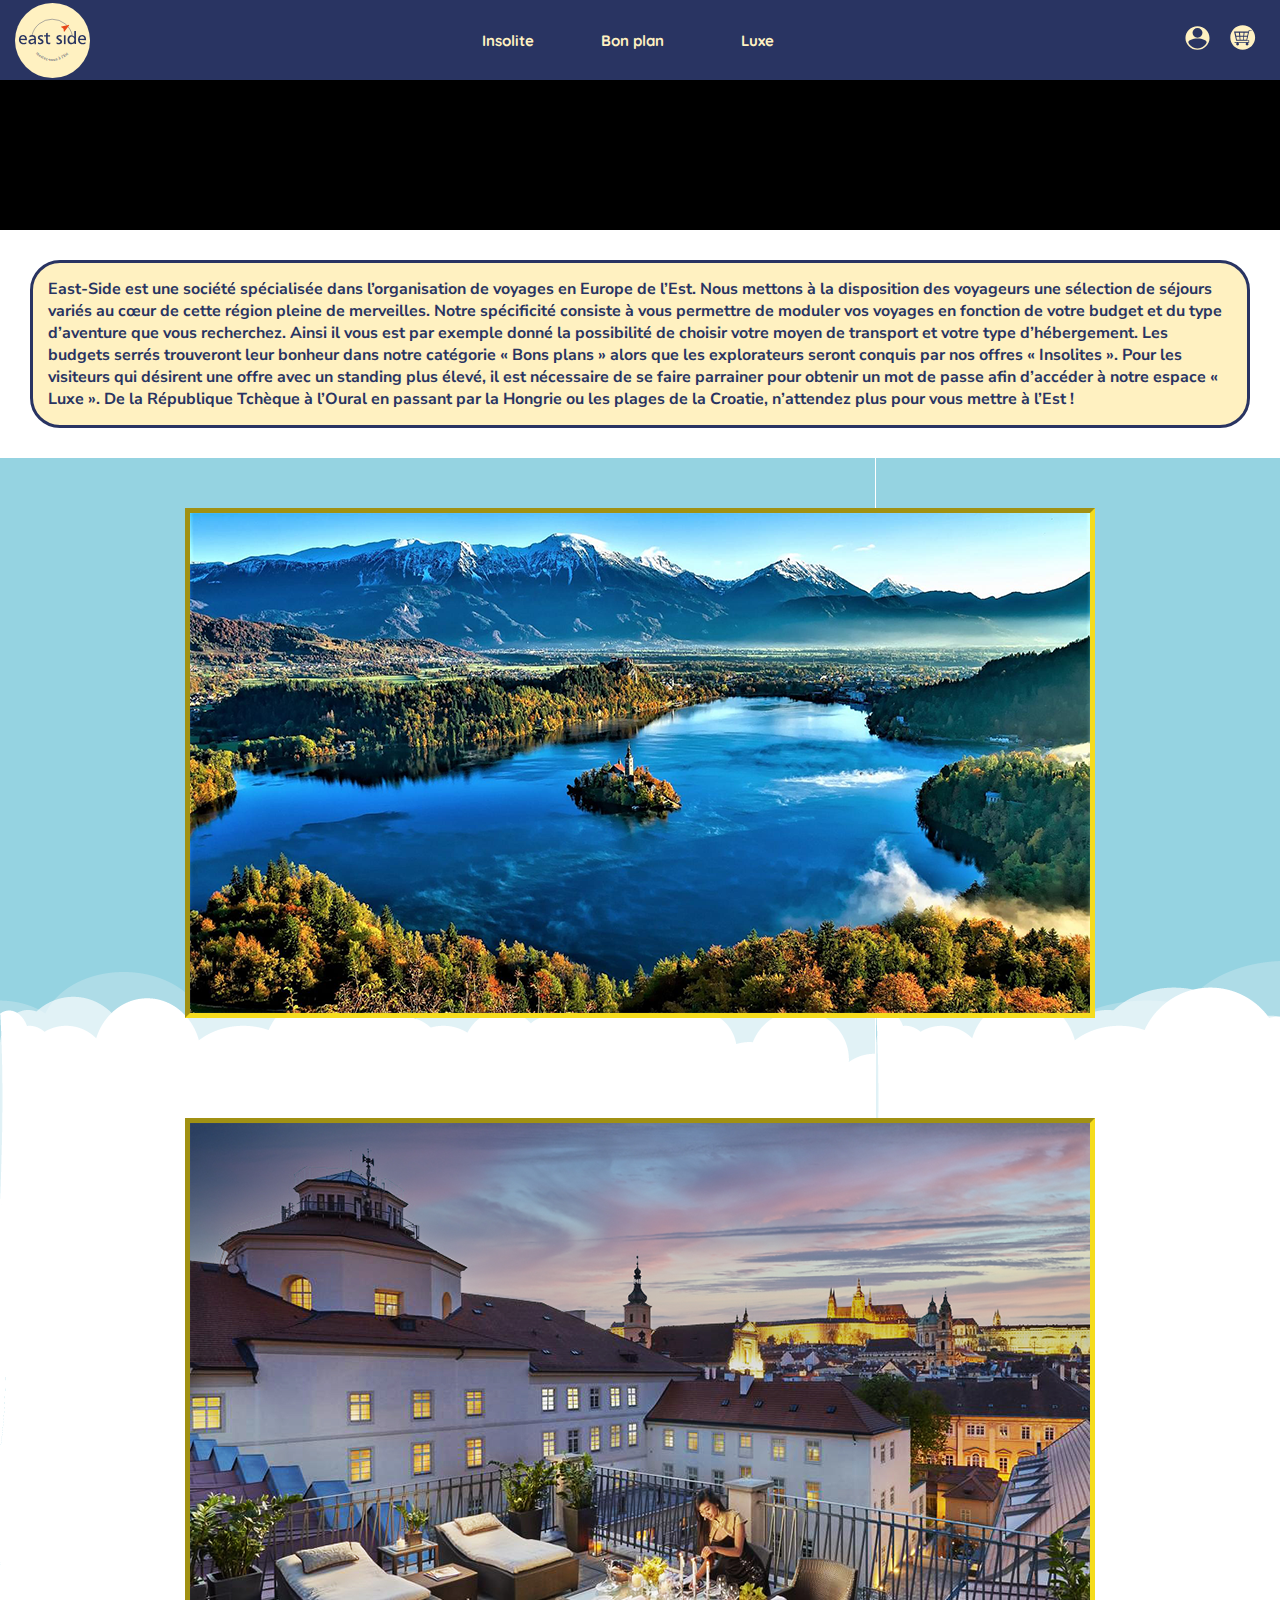
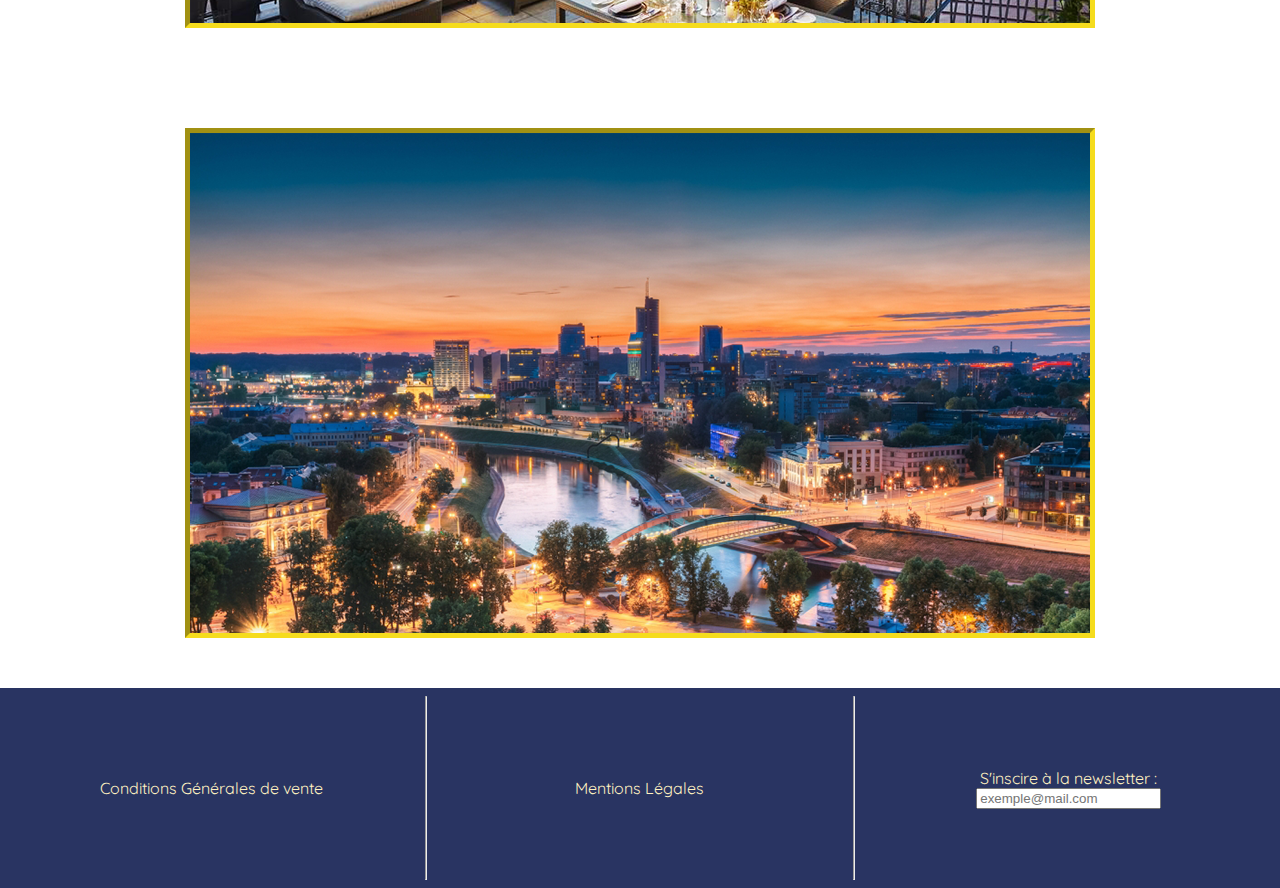
==== commit 1d0d5595: "j'ai continué chez moi" ====
--- a/CODE/index.html
+++ b/CODE/index.html
@@ -33,12 +33,19 @@
 
         <main>
             <div class="start">
-                <video class="video" controls height="900px" src="./pics_accueil/video/EAST-SIDE 2.mp4"></video>
+                <video class="video" autoplay loop muted src="./pics_accueil/video/EAST-SIDE 2.mp4"></video>
             </div>
  
             <div class="intro">
                 <p>
-                    East-Side est une société spéci  n         alisée dans l’organisation de voyages en Europe de l’Est. Nous mettons à la disposition des voyageurs une sélection de séjours variés au cœur de cette région pleine de merveilles. Notre spécificité consiste à vous permettre de moduler vos voyages en fonction de votre budget et du type d’aventure que vous recherchez. Ainsi il vous est par exemple donné la possibilité de choisir votre moyen de transport et votre type d’hébergement. Les budgets serrés trouveront leur bonheur dans notre catégorie « Bons plans » alors que les explorateurs seront conquis par nos offres « Insolites ». Pour les visiteurs qui désirent une offre avec un standing plus élevé, il est nécessaire de se faire parrainer pour obtenir un mot de passe afin d’accéder à notre espace « Luxe ». De la République Tchèque à l’Oural en passant par la Hongrie ou les plages de la Croatie, n’attendez plus pour vous mettre à l’Est !
+                    East-Side est une société spécialisée dans l’organisation de voyages en Europe de l’Est.
+                    Nous mettons à la disposition des voyageurs une sélection de séjours variés au cœur de cette région pleine de merveilles.
+                    Notre spécificité consiste à vous permettre de moduler vos voyages en fonction de votre budget et du type d’aventure que vous recherchez.
+                    Ainsi il vous est par exemple donné la possibilité de choisir votre moyen de transport et votre type d’hébergement. 
+                    Les budgets serrés trouveront leur bonheur dans notre catégorie « Bons plans » alors que les explorateurs seront conquis par nos offres « Insolites ».
+                    Pour les visiteurs qui désirent une offre avec un standing plus élevé, il est nécessaire de se faire parrainer pour obtenir
+                    un mot de passe afin d’accéder à notre espace « Luxe ». De la République Tchèque à l’Oural en passant par la Hongrie ou les plages de la Croatie,
+                    n’attendez plus pour vous mettre à l’Est !
                 </p>
             </div>
 
--- a/CODE/style/style.css
+++ b/CODE/style/style.css
@@ -105,17 +105,28 @@
     /*  PRESENTATION  */
         
         .video{
-            width:100%;
+            width:80%;
+        }
+
+        .video:active{
+            border:0px;
         }
             
         .start{
             display:flex;
-            justify-content:center;
+            justify-content:center;          
+            background-color:black;
         }
 
         .intro{
             margin:30px;
+            padding:15px;
             font-family: 'Nunito Sans', sans-serif;
+            font-weight: bold;           
+            color:#293462;
+            border-radius:30px;
+            border:solid #293462;
+            background-color: #FFF1C1;
         }
 
     /*  SECTIONS  */
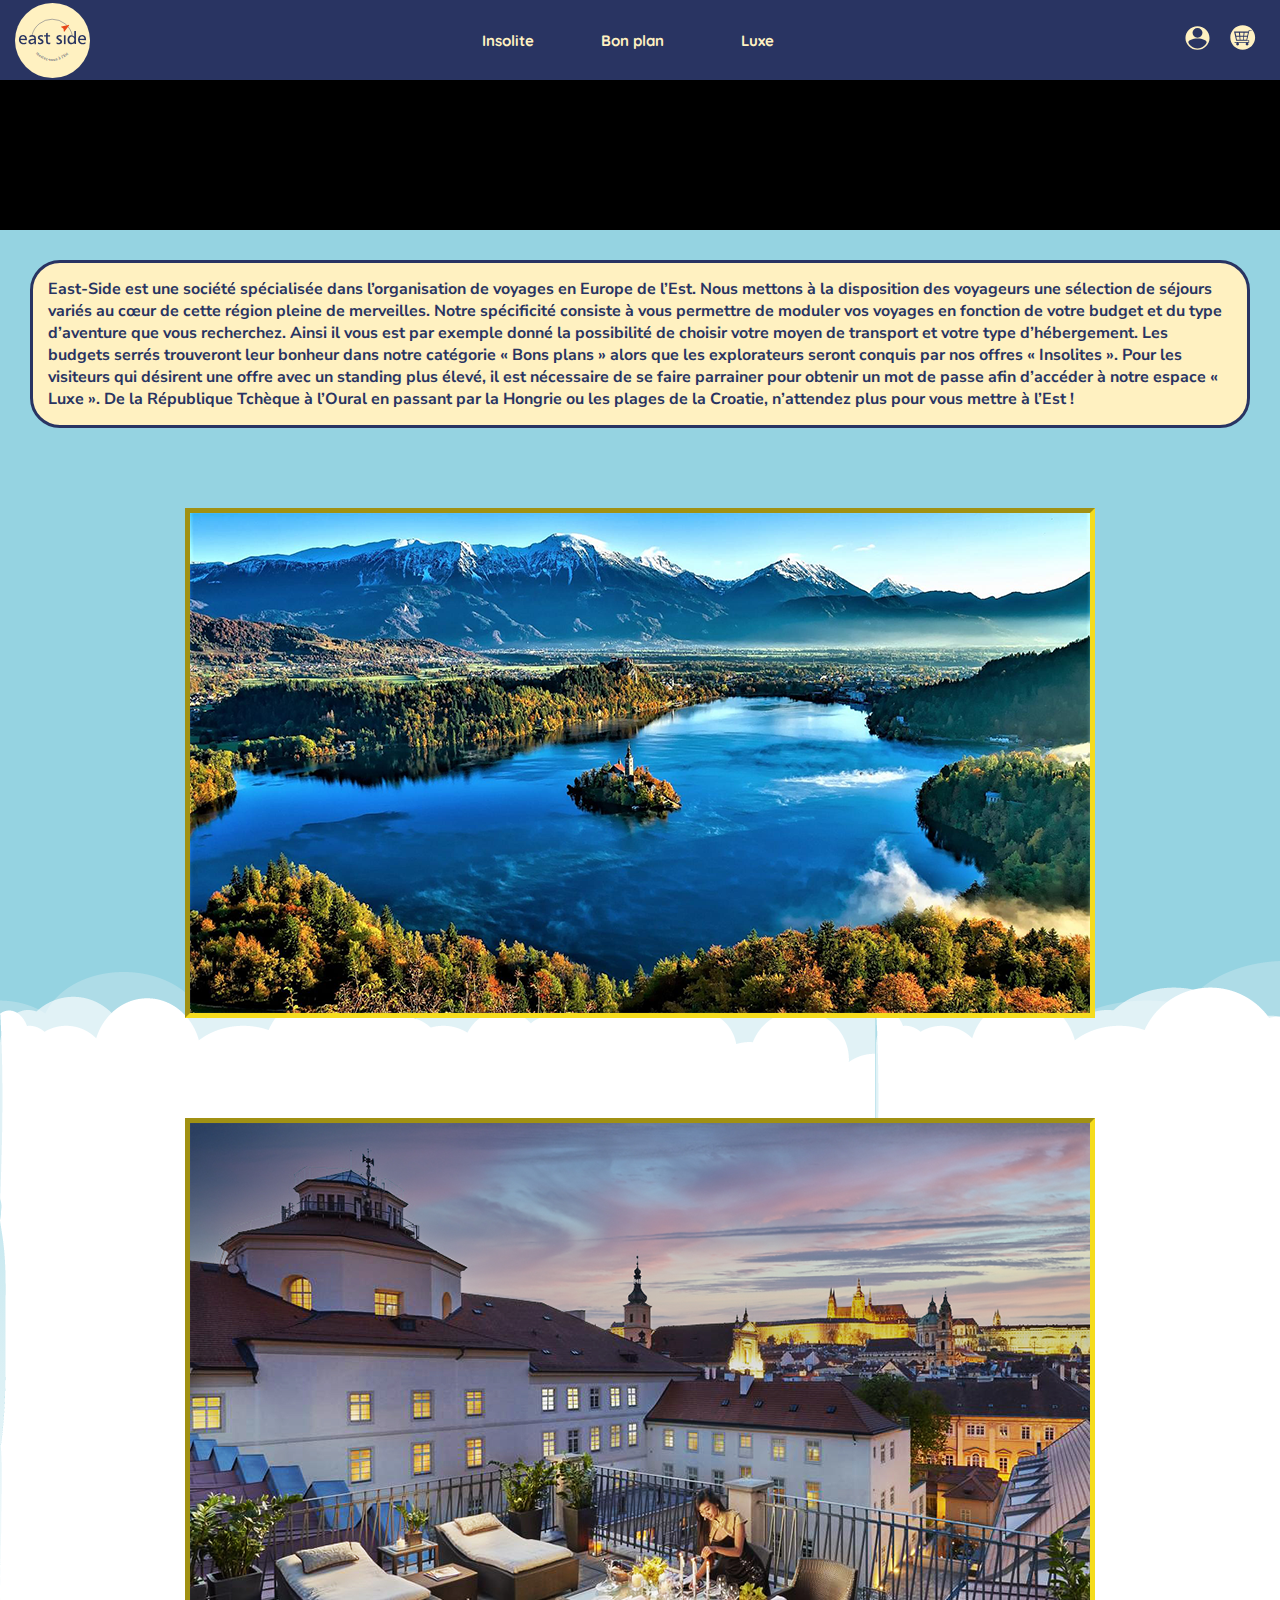
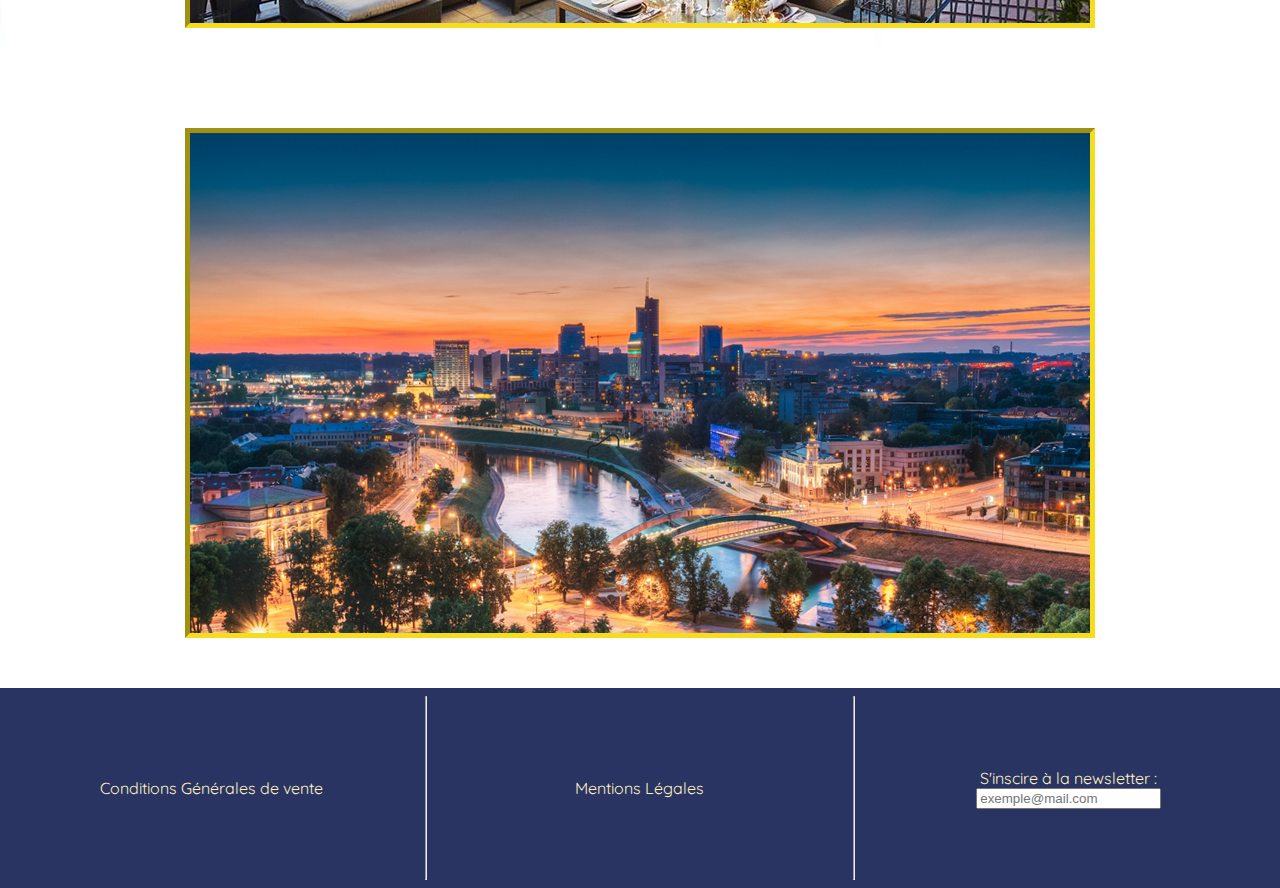
==== commit 8115acc0: "progression" ====
--- a/CODE/index.html
+++ b/CODE/index.html
@@ -13,7 +13,7 @@
     </head>
 
 
-    <body>
+    <body class="bgc">
         
         <header>
             <nav>
@@ -33,7 +33,7 @@
 
         <main>
             <div class="start">
-                <video class="video" autoplay loop muted src="./pics_accueil/video/EAST-SIDE 2.mp4"></video>
+                <video class="video" autoplay muted loop src="./pics_accueil/video/EAST-SIDE 2.mp4"></video>
             </div>
  
             <div class="intro">
--- a/CODE/style/style.css
+++ b/CODE/style/style.css
@@ -4,6 +4,10 @@
 }
 body{
     margin:0px;
+}
+
+.bgc{
+    background: linear-gradient(#95d3e1, #95d3e1, white, white);
 }
 
 a{
